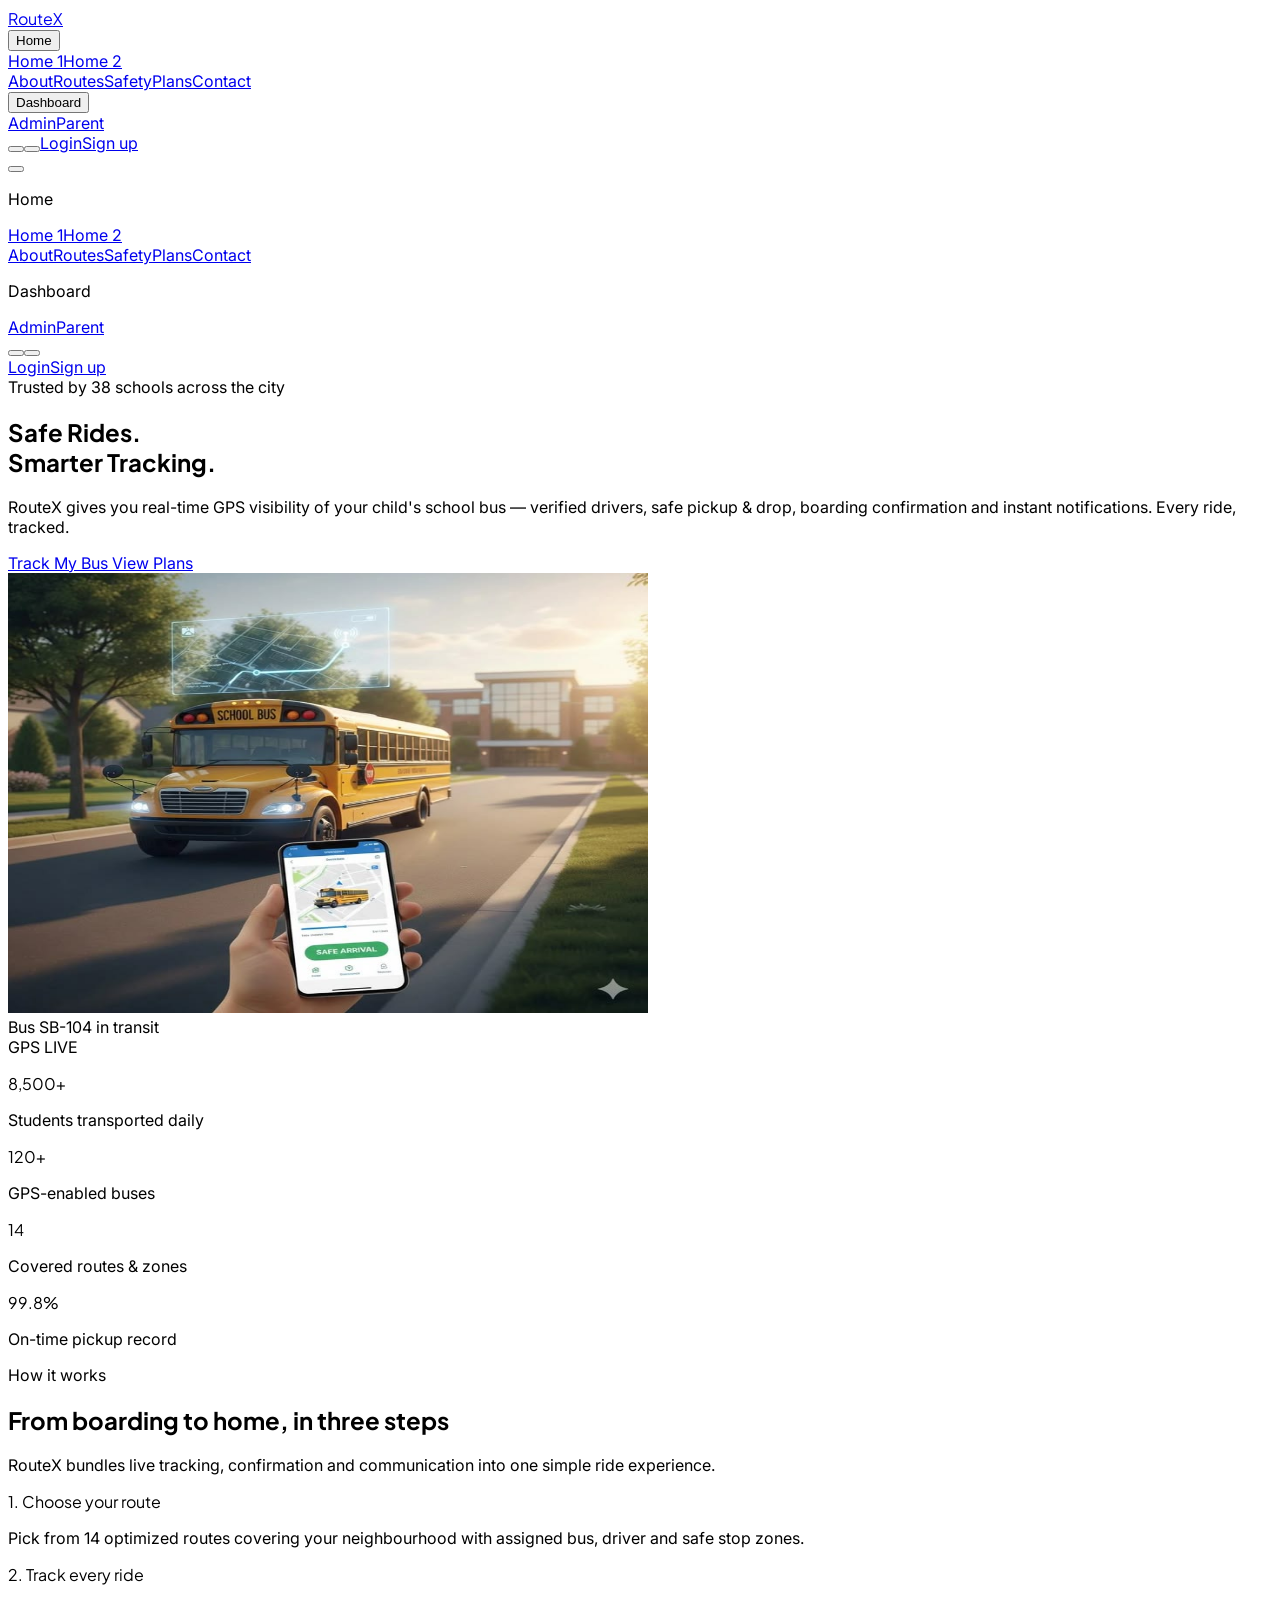
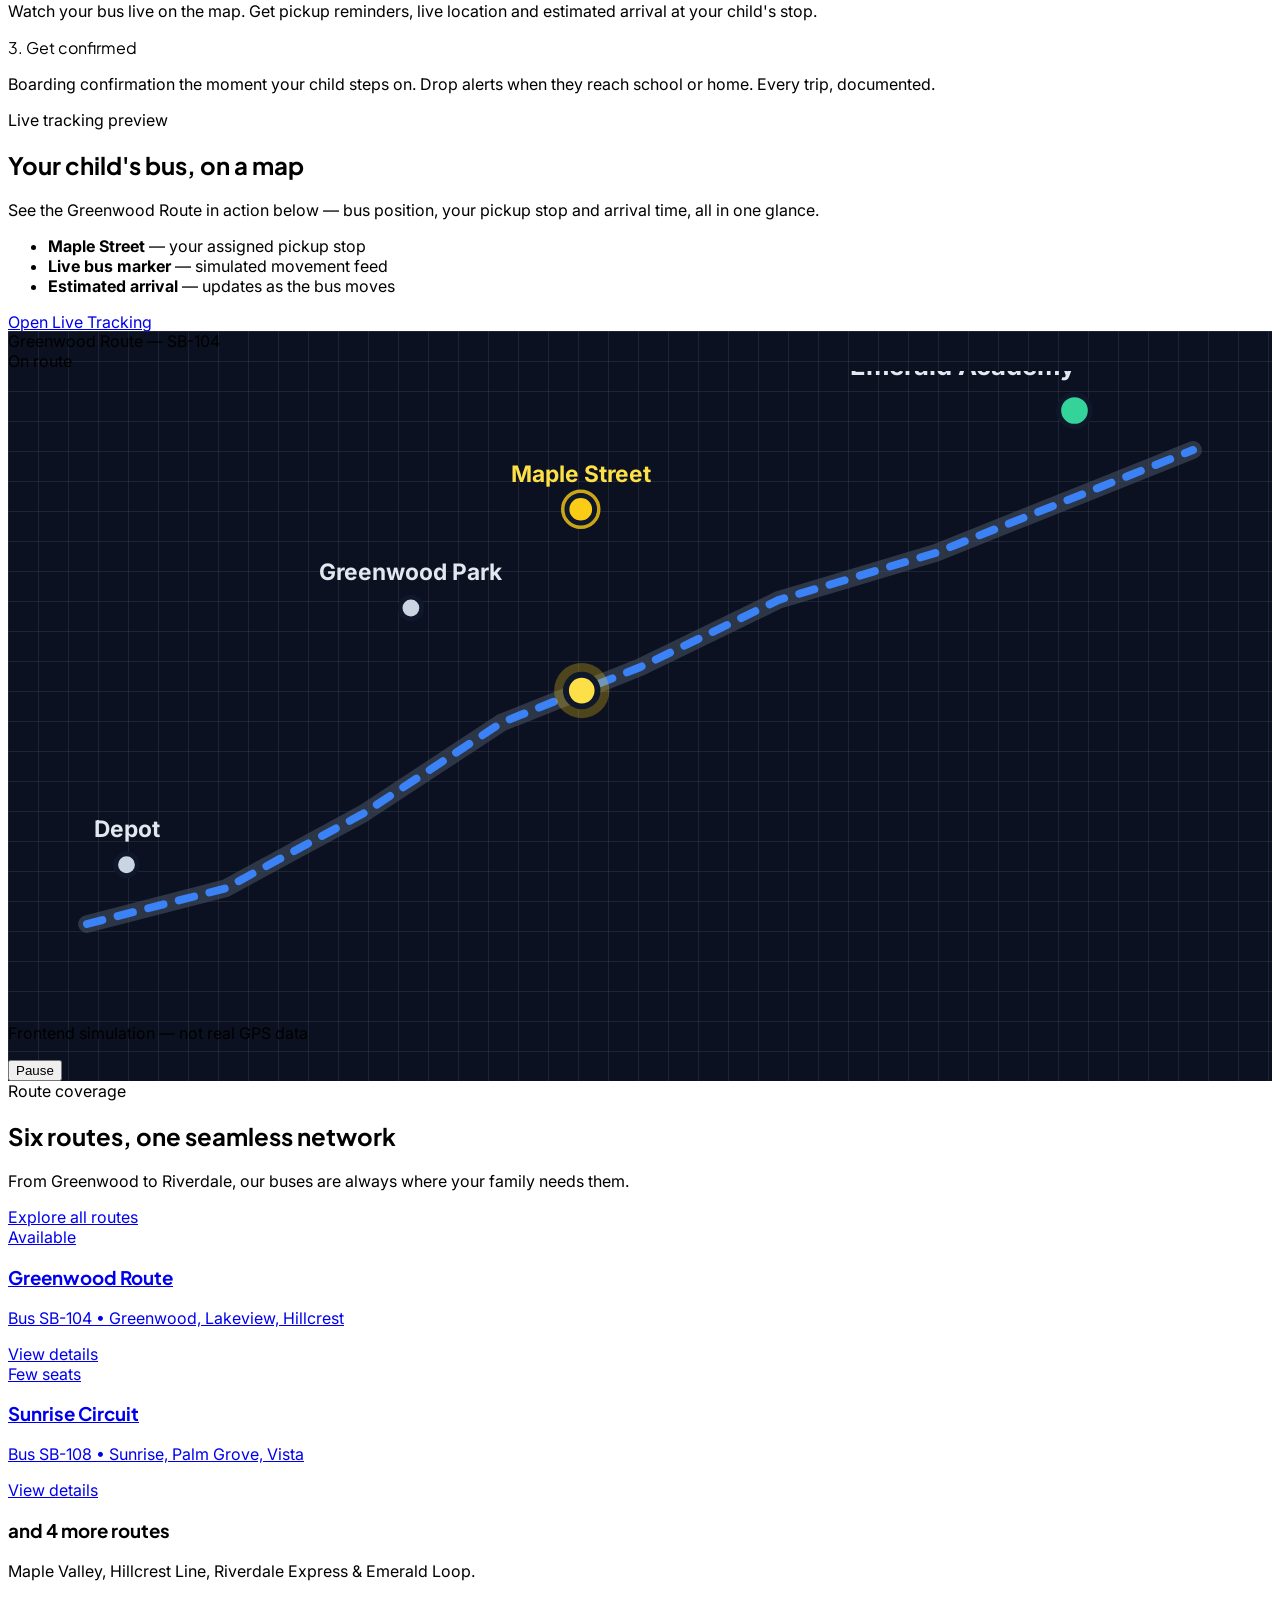
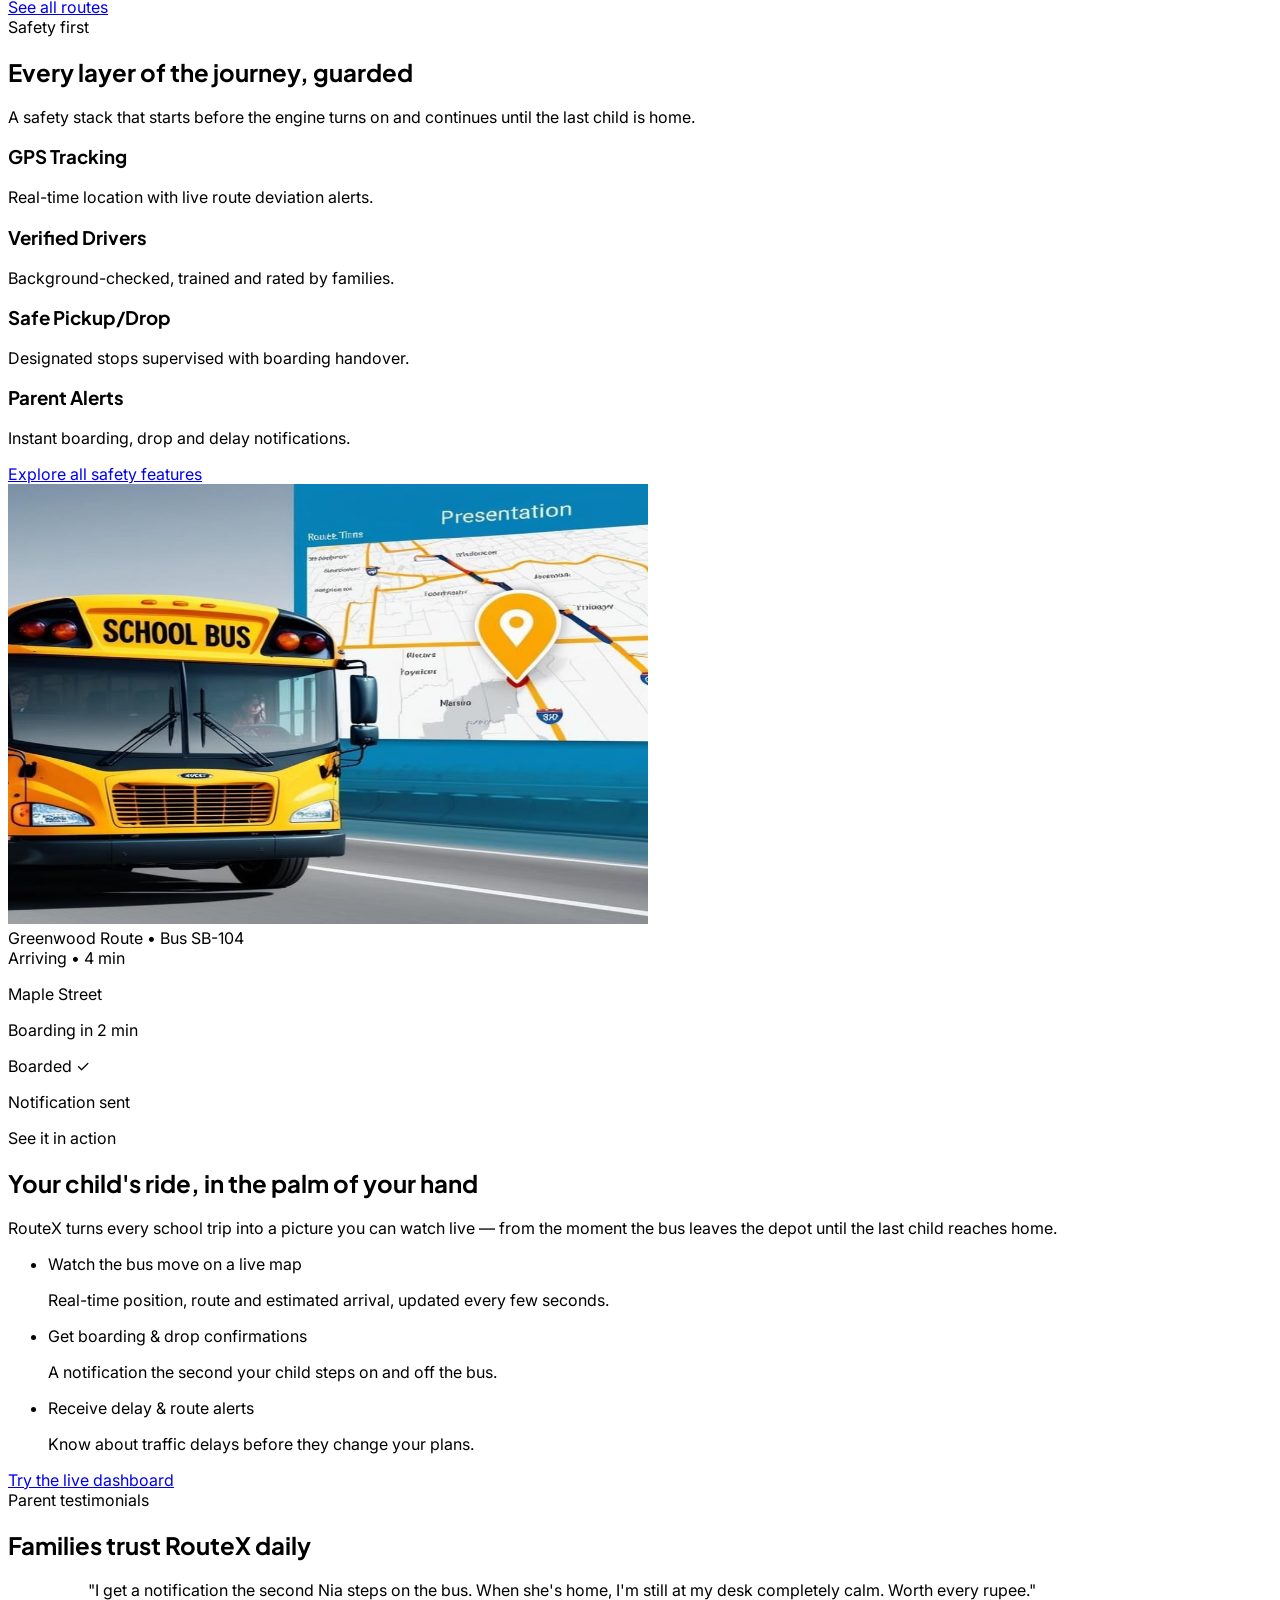
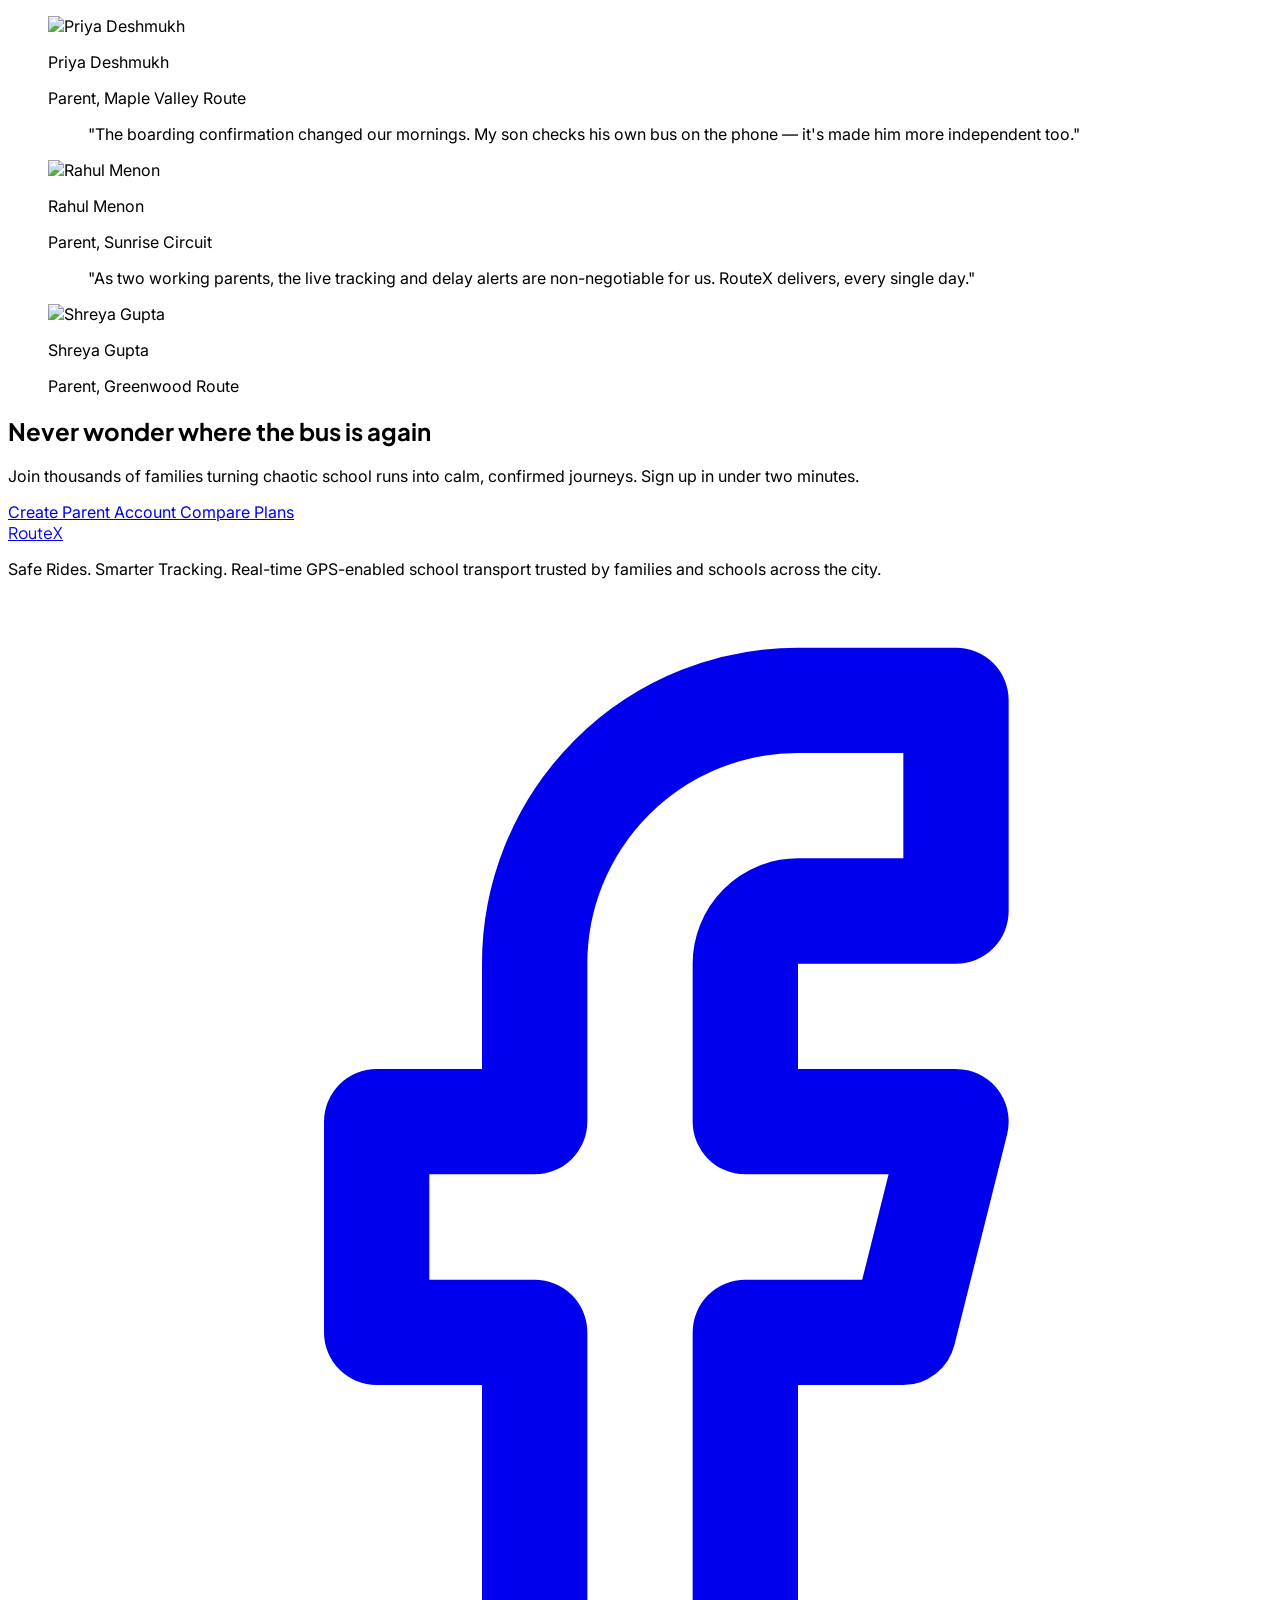
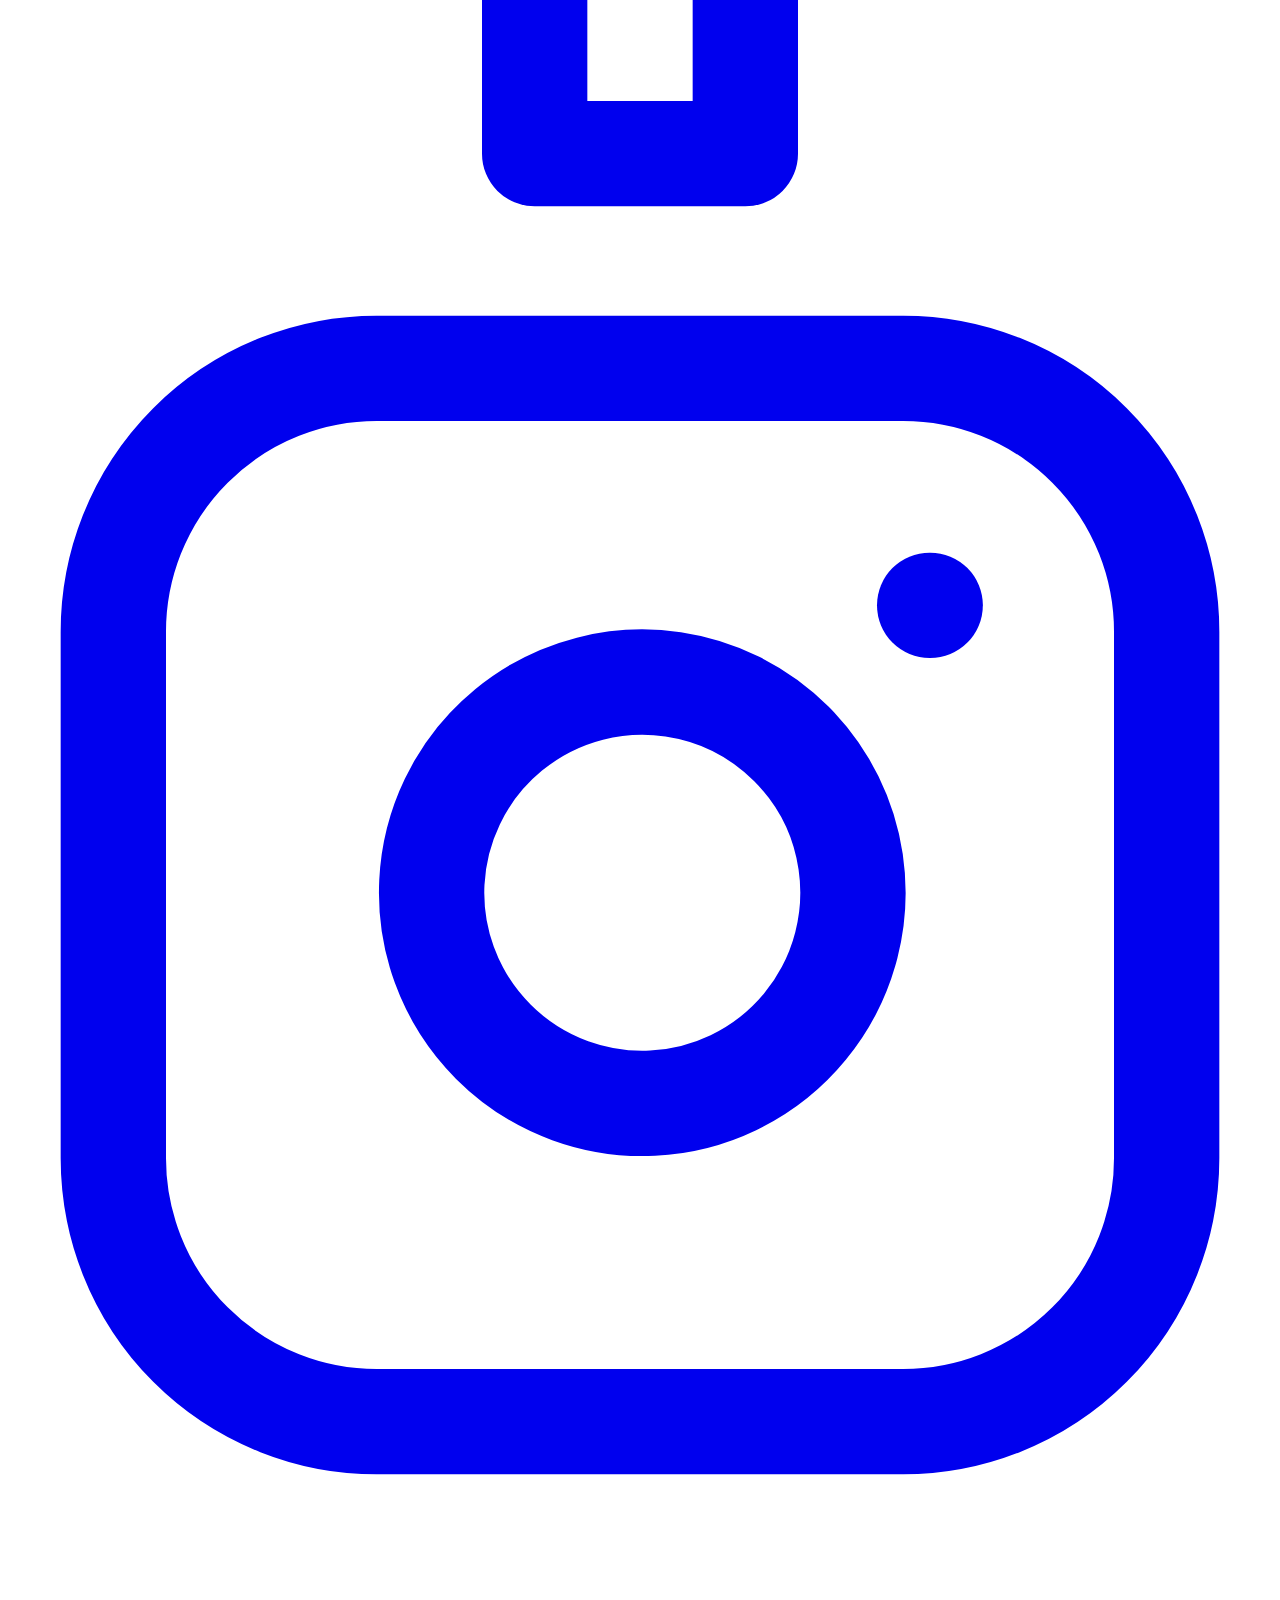
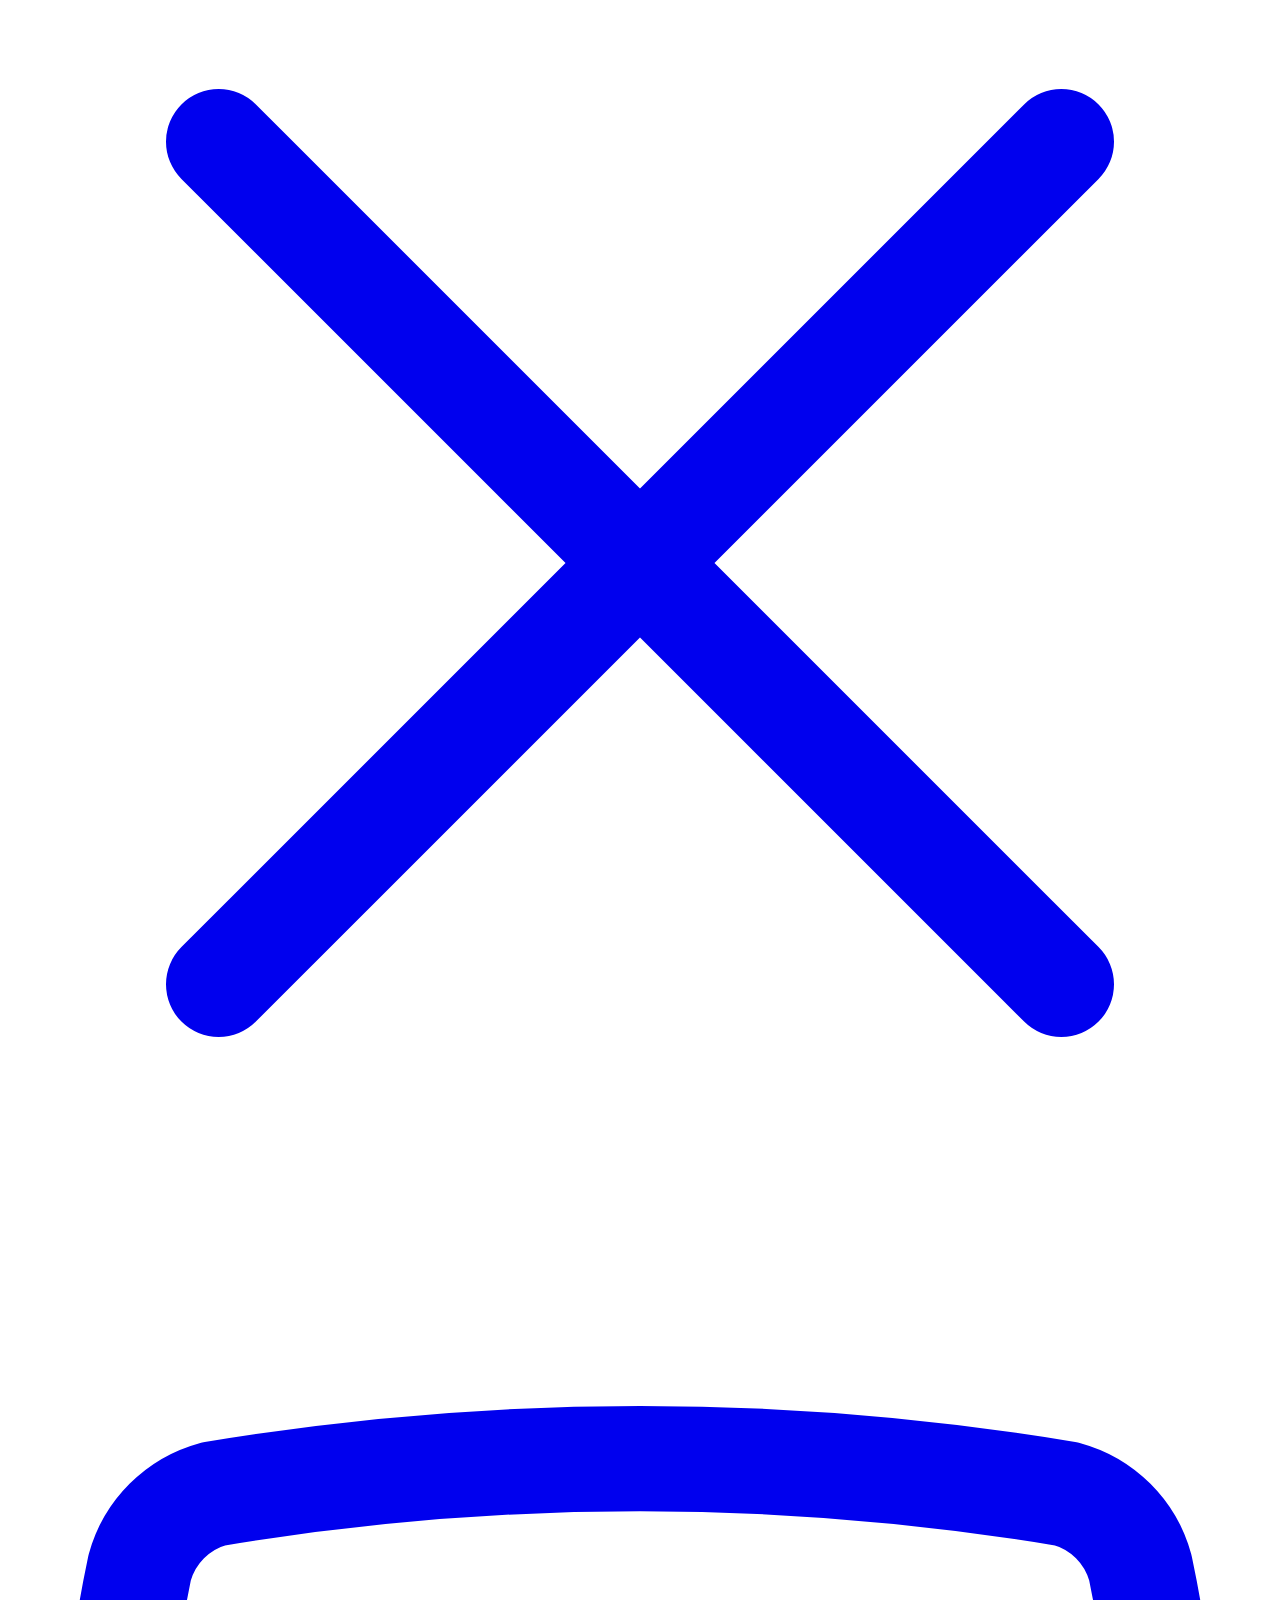
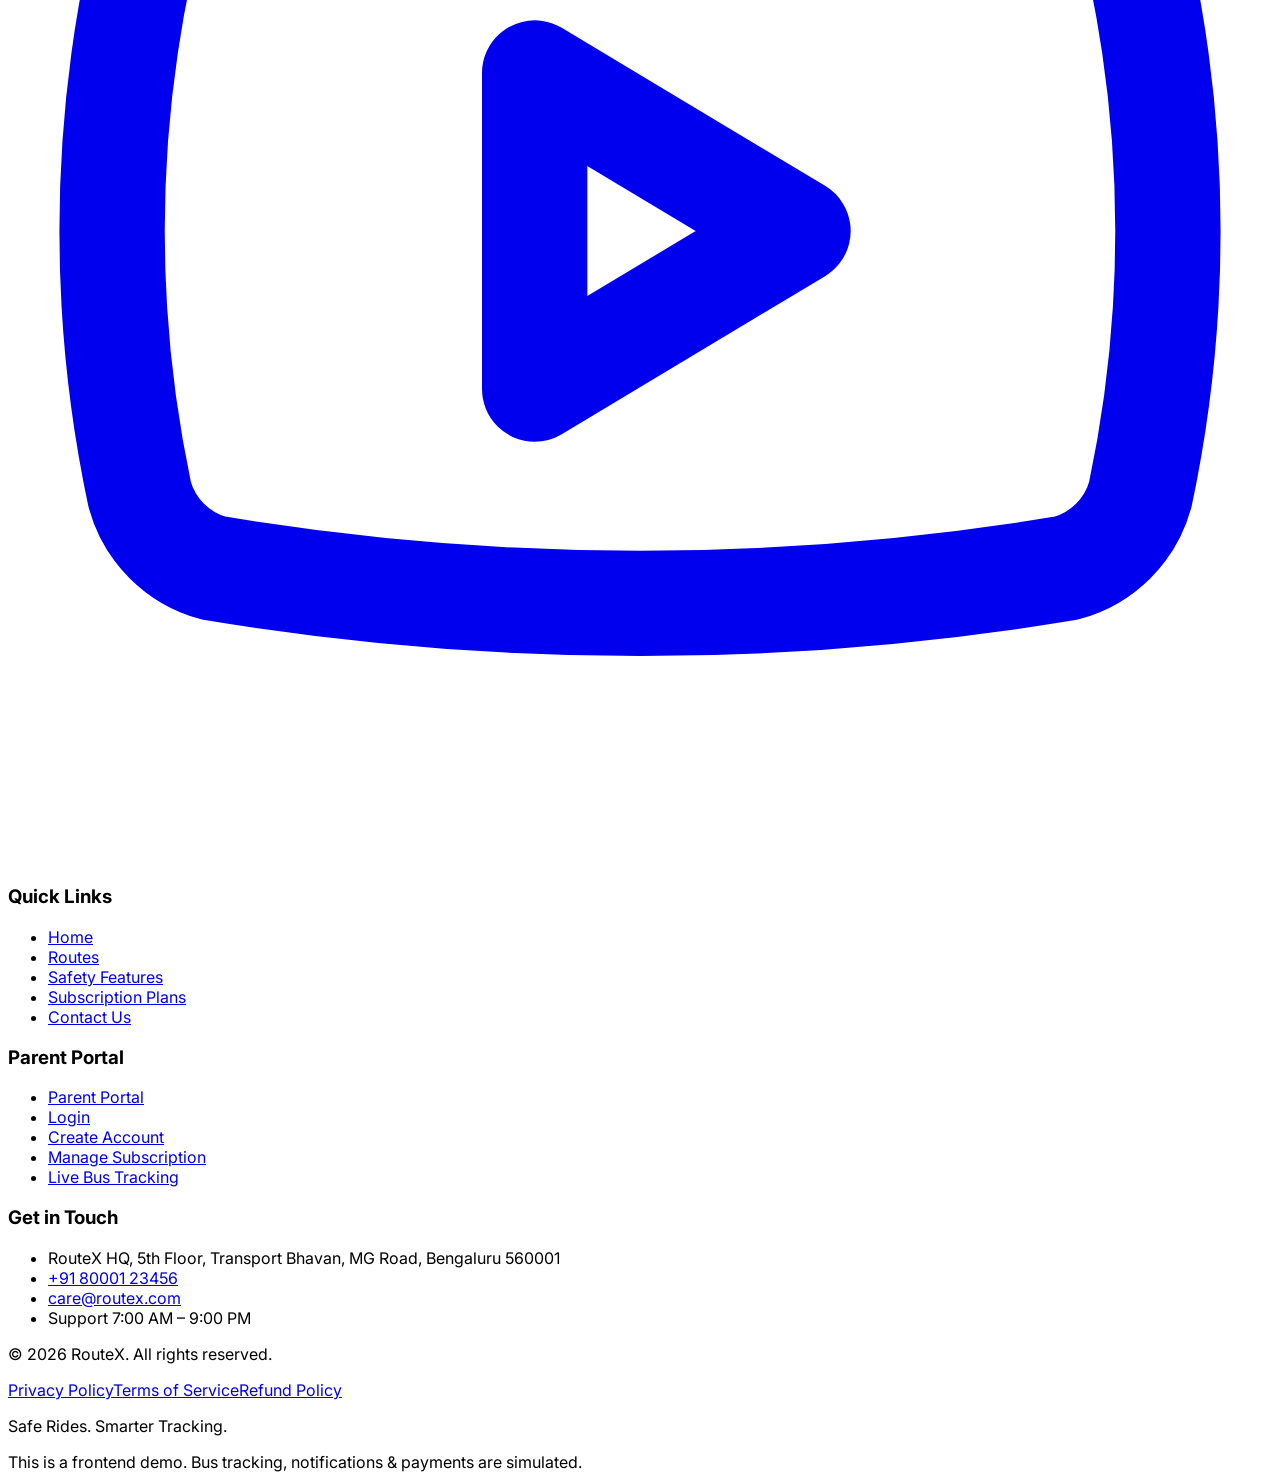
==== index.html @ dfa9d09f "first commit" ====
<!DOCTYPE html>
<html lang="en" class="scroll-smooth">
<head>
  <meta charset="UTF-8">
  <meta name="viewport" content="width=device-width, initial-scale=1.0">
  <title>RouteX — Safe Rides. Smarter Tracking. | School Bus Transport</title>
  <meta name="description" content="RouteX is smart, GPS-enabled school transport. Track your child's bus live, verified drivers, boarding confirmation and parent notifications.">
  <script>
    (function () {
      try {
        var t = localStorage.getItem('routex_theme');
        var dark = t === 'dark';
        if (dark) document.documentElement.classList.add('dark');
        var d = localStorage.getItem('routex_dir') || 'ltr';
        document.documentElement.setAttribute('dir', d);
      } catch (e) {}
    })();
  </script>
  <script src="https://cdn.tailwindcss.com"></script>
  <script>
    tailwind.config = {
      darkMode: 'class',
      theme: {
        extend: {
          colors: {
            brand: {
              50: '#eef4ff', 100: '#dce7fd', 200: '#c1d3fb', 300: '#97b5f8',
              400: '#6690f2', 500: '#436aeb', 600: '#334edf', 700: '#2540cc',
              800: '#2338a5', 900: '#1f2f7e', 950: '#15204f'
            }
          },
          fontFamily: {
            sans: ['Inter', 'ui-sans-serif', 'system-ui', 'sans-serif'],
            display: ['"Plus Jakarta Sans"', 'Inter', 'sans-serif']
          }
        }
      }
    };
  </script>
  <link rel="icon" type="image/svg+xml" href="assets/images/favicon.svg">
  <link rel="preconnect" href="https://fonts.googleapis.com">
  <link rel="preconnect" href="https://fonts.gstatic.com" crossorigin>
  <link href="https://fonts.googleapis.com/css2?family=Inter:wght@400;500;600;700;800&family=Plus+Jakarta+Sans:wght@600;700;800&display=swap" rel="stylesheet">
  <link rel="stylesheet" href="css/styles.css">
  <script src="https://unpkg.com/lucide@latest" defer></script>
  <script src="js/main.js" defer></script>
  <script src="js/nav.js" defer></script>
  <script src="js/footer.js" defer></script>
</head>
<body class="bg-white text-slate-900 antialiased dark:bg-slate-950 dark:text-slate-100">
  <div id="site-header"></div>

  <main>
    <!-- ============ HERO ============ -->
    <section class="relative overflow-hidden bg-gradient-to-b from-brand-50 via-white to-white dark:from-brand-950 dark:via-slate-950 dark:to-slate-950">
      <div class="pointer-events-none absolute inset-0 bg-grid opacity-40"></div>
      <div class="pointer-events-none absolute -top-32 -right-32 h-96 w-96 rounded-full bg-brand-400/20 blur-3xl"></div>
      <div class="pointer-events-none absolute -bottom-24 -left-24 h-80 w-80 rounded-full bg-amber-400/20 blur-3xl"></div>

      <div class="relative mx-auto max-w-7xl px-4 pb-16 pt-12 sm:px-6 lg:px-8 lg:pt-20 lg:pb-24">
        <div class="grid items-center gap-12 lg:grid-cols-2">
          <div data-reveal>
            <span class="inline-flex items-center gap-2 rounded-full border border-brand-200 bg-white/80 px-4 py-1.5 text-xs font-semibold text-brand-700 shadow-sm backdrop-blur dark:border-slate-700 dark:bg-slate-900/70 dark:text-amber-400">
              <span class="h-2 w-2 rounded-full bg-emerald-500"></span>
              Trusted by 38 schools across the city
            </span>
            <h1 class="mt-5 font-display text-4xl font-extrabold leading-[1.1] tracking-tight text-slate-900 dark:text-white sm:text-5xl lg:text-6xl">
              Safe Rides.<br>
              <span class="bg-gradient-to-r from-brand-600 via-brand-500 to-amber-500 bg-clip-text text-transparent dark:from-amber-400 dark:to-sky-400">Smarter Tracking.</span>
            </h1>
            <p class="mt-5 max-w-xl text-base leading-relaxed text-slate-600 dark:text-slate-300 sm:text-lg">
              RouteX gives you real-time GPS visibility of your child's school bus — verified drivers,
              safe pickup &amp; drop, boarding confirmation and instant notifications. Every ride, tracked.
            </p>

            <div class="mt-8 flex flex-col gap-3 sm:flex-row">
              <a href="dashboard.html" class="inline-flex items-center justify-center gap-2 rounded-xl bg-brand-600 px-7 py-3.5 text-sm font-bold text-white shadow-lg shadow-brand-600/30 transition hover:-translate-y-0.5 hover:bg-brand-700">
                <i data-lucide="navigation" class="h-5 w-5"></i>Track My Bus
              </a>
              <a href="plans.html" class="inline-flex items-center justify-center gap-2 rounded-xl border-2 border-slate-300 bg-white px-7 py-3.5 text-sm font-bold text-slate-800 transition hover:-translate-y-0.5 hover:border-brand-500 hover:text-brand-600 dark:border-slate-600 dark:bg-slate-900 dark:text-white dark:hover:border-amber-400 dark:hover:text-amber-300">
                <i data-lucide="gem" class="h-5 w-5"></i>View Plans
              </a>
            </div>
          </div>

          <div data-reveal class="relative mx-auto w-full max-w-xl">
            <div class="relative overflow-hidden rounded-3xl border border-slate-200/70 bg-white/60 shadow-2xl shadow-brand-900/10 backdrop-blur dark:border-slate-800 dark:bg-slate-900/40">
              <img src="assets/images/1.jpg" alt="RouteX school bus on route" class="h-64 w-full object-cover sm:h-72" width="640" height="440">
              <div class="flex items-center justify-between gap-3 border-t border-slate-200/70 px-5 py-3.5 dark:border-slate-800">
                <div class="flex items-center gap-2 text-xs font-semibold text-slate-600 dark:text-slate-300">
                  <span class="relative flex h-2.5 w-2.5"><span class="absolute inline-flex h-full w-full animate-ping rounded-full bg-emerald-400 opacity-75"></span><span class="relative inline-flex h-2.5 w-2.5 rounded-full bg-emerald-500"></span></span>
                  Bus SB-104 in transit
                </div>
                <span class="rounded-full bg-amber-100 px-3 py-1 text-[11px] font-bold uppercase tracking-wide text-amber-700 dark:bg-amber-400/15 dark:text-amber-300">GPS LIVE</span>
              </div>
            </div>
          </div>
        </div>
      </div>
    </section>

    <!-- ============ STATS ============ -->
    <section class="border-y border-slate-200 bg-white dark:border-slate-800 dark:bg-slate-900/40">
      <div class="mx-auto grid max-w-7xl grid-cols-2 gap-6 px-4 py-10 sm:px-6 lg:grid-cols-4 lg:px-8" data-reveal>
        <div class="text-center">
          <p class="font-display text-3xl font-extrabold text-brand-600 dark:text-amber-400">8,500+</p>
          <p class="mt-1 text-sm font-medium text-slate-500 dark:text-slate-400">Students transported daily</p>
        </div>
        <div class="text-center">
          <p class="font-display text-3xl font-extrabold text-brand-600 dark:text-amber-400">120+</p>
          <p class="mt-1 text-sm font-medium text-slate-500 dark:text-slate-400">GPS-enabled buses</p>
        </div>
        <div class="text-center">
          <p class="font-display text-3xl font-extrabold text-brand-600 dark:text-amber-400">14</p>
          <p class="mt-1 text-sm font-medium text-slate-500 dark:text-slate-400">Covered routes &amp; zones</p>
        </div>
        <div class="text-center">
          <p class="font-display text-3xl font-extrabold text-brand-600 dark:text-amber-400">99.8%</p>
          <p class="mt-1 text-sm font-medium text-slate-500 dark:text-slate-400">On-time pickup record</p>
        </div>
      </div>
    </section>

    <!-- ============ HOW IT WORKS ============ -->
    <section id="features" class="scroll-mt-20 bg-slate-50 py-20 dark:bg-slate-950">
      <div class="mx-auto max-w-7xl px-4 sm:px-6 lg:px-8">
        <div class="mx-auto max-w-2xl text-center" data-reveal>
          <span class="text-xs font-bold uppercase tracking-[0.2em] text-brand-600 dark:text-amber-400">How it works</span>
          <h2 class="mt-3 font-display text-3xl font-extrabold tracking-tight text-slate-900 dark:text-white sm:text-4xl">From boarding to home, in three steps</h2>
          <p class="mt-4 text-slate-600 dark:text-slate-300">RouteX bundles live tracking, confirmation and communication into one simple ride experience.</p>
        </div>

        <div class="mt-14 grid gap-6 md:grid-cols-3">
          <div class="card-lift rounded-2xl border border-slate-200 bg-white p-7 shadow-sm dark:border-slate-800 dark:bg-slate-900" data-reveal>
            <div class="flex h-12 w-12 items-center justify-center rounded-2xl bg-brand-600/10 text-brand-600 dark:text-amber-400"><i data-lucide="route" class="h-6 w-6"></i></div>
            <p class="mt-5 font-display text-lg font-bold text-slate-900 dark:text-white">1. Choose your route</p>
            <p class="mt-2 text-sm leading-relaxed text-slate-500 dark:text-slate-400">Pick from 14 optimized routes covering your neighbourhood with assigned bus, driver and safe stop zones.</p>
          </div>
          <div class="card-lift rounded-2xl border border-slate-200 bg-white p-7 shadow-sm dark:border-slate-800 dark:bg-slate-900" data-reveal>
            <div class="flex h-12 w-12 items-center justify-center rounded-2xl bg-brand-600/10 text-brand-600 dark:text-amber-400"><i data-lucide="map-pin" class="h-6 w-6"></i></div>
            <p class="mt-5 font-display text-lg font-bold text-slate-900 dark:text-white">2. Track every ride</p>
            <p class="mt-2 text-sm leading-relaxed text-slate-500 dark:text-slate-400">Watch your bus live on the map. Get pickup reminders, live location and estimated arrival at your child's stop.</p>
          </div>
          <div class="card-lift rounded-2xl border border-slate-200 bg-white p-7 shadow-sm dark:border-slate-800 dark:bg-slate-900" data-reveal>
            <div class="flex h-12 w-12 items-center justify-center rounded-2xl bg-brand-600/10 text-brand-600 dark:text-amber-400"><i data-lucide="bell-ring" class="h-6 w-6"></i></div>
            <p class="mt-5 font-display text-lg font-bold text-slate-900 dark:text-white">3. Get confirmed</p>
            <p class="mt-2 text-sm leading-relaxed text-slate-500 dark:text-slate-400">Boarding confirmation the moment your child steps on. Drop alerts when they reach school or home. Every trip, documented.</p>
          </div>
        </div>
      </div>
    </section>

    <!-- ============ LIVE TRACKING PREVIEW ============ -->
    <section class="py-20 dark:bg-slate-950">
      <div class="mx-auto max-w-7xl px-4 sm:px-6 lg:px-8">
        <div class="grid items-center gap-10 lg:grid-cols-2">
          <div data-reveal>
            <span class="text-xs font-bold uppercase tracking-[0.2em] text-brand-600 dark:text-amber-400">Live tracking preview</span>
            <h2 class="mt-3 font-display text-3xl font-extrabold tracking-tight text-slate-900 dark:text-white sm:text-4xl">Your child's bus, on a map</h2>
            <p class="mt-4 text-slate-600 dark:text-slate-300">See the Greenwood Route in action below — bus position, your pickup stop and arrival time, all in one glance.</p>
            <ul class="mt-7 space-y-3.5 text-sm">
              <li class="flex items-center gap-3 text-slate-700 dark:text-slate-200"><span class="flex h-8 w-8 shrink-0 items-center justify-center rounded-lg bg-amber-400/20 text-amber-600"><i data-lucide="map-pin" class="h-4 w-4"></i></span><span><b>Maple Street</b> — your assigned pickup stop</span></li>
              <li class="flex items-center gap-3 text-slate-700 dark:text-slate-200"><span class="flex h-8 w-8 shrink-0 items-center justify-center rounded-lg bg-brand-600/15 text-brand-600 dark:text-amber-400"><i data-lucide="gauge" class="h-4 w-4"></i></span><span><b>Live bus marker</b> — simulated movement feed</span></li>
              <li class="flex items-center gap-3 text-slate-700 dark:text-slate-200"><span class="flex h-8 w-8 shrink-0 items-center justify-center rounded-lg bg-emerald-500/15 text-emerald-600"><i data-lucide="timer" class="h-4 w-4"></i></span><span><b>Estimated arrival</b> — updates as the bus moves</span></li>
            </ul>
            <a href="dashboard.html" class="mt-8 inline-flex items-center gap-2 rounded-xl bg-brand-600 px-6 py-3 text-sm font-bold text-white shadow-lg shadow-brand-600/30 transition hover:bg-brand-700">
              <i data-lucide="play" class="h-4 w-4"></i>Open Live Tracking
            </a>
          </div>

          <div data-reveal class="map-panel relative overflow-hidden rounded-3xl border border-slate-800 p-4 shadow-2xl sm:p-6">
            <div class="mb-4 flex flex-wrap items-center justify-between gap-2">
              <div class="flex items-center gap-2 text-sm font-bold text-white"><span class="relative flex h-2.5 w-2.5"><span class="absolute inline-flex h-full w-full animate-ping rounded-full bg-amber-400 opacity-75"></span><span class="relative inline-flex h-2.5 w-2.5 rounded-full bg-amber-400"></span></span>Greenwood Route — SB-104</div>
              <span id="preview-status" class="rounded-full bg-emerald-500/15 px-3 py-1 text-[11px] font-bold uppercase tracking-wide text-emerald-300">On route</span>
            </div>
            <svg id="preview-map" viewBox="0 0 640 320" class="w-full rounded-2xl" role="img" aria-label="Simulated bus route map"></svg>
            <div class="mt-4 flex flex-wrap items-center justify-between gap-3 text-xs text-slate-400">
              <p class="flex items-center gap-2"><i data-lucide="info" class="h-4 w-4 text-sky-400"></i>Frontend simulation — not real GPS data</p>
              <button id="preview-toggle" class="inline-flex items-center gap-1.5 rounded-lg border border-slate-700 px-3 py-1.5 font-semibold text-slate-200 transition hover:border-amber-400 hover:text-amber-300">
                <i data-lucide="pause" class="h-3.5 w-3.5"></i><span class="preview-state-label">Pause</span>
              </button>
            </div>
          </div>
        </div>
      </div>
    </section>

    <!-- ============ ROUTE COVERAGE ============ -->
    <section class="bg-slate-50 py-20 dark:bg-slate-950">
      <div class="mx-auto max-w-7xl px-4 sm:px-6 lg:px-8">
        <div class="flex flex-col items-start justify-between gap-6 md:flex-row md:items-end" data-reveal>
          <div class="max-w-2xl">
            <span class="text-xs font-bold uppercase tracking-[0.2em] text-brand-600 dark:text-amber-400">Route coverage</span>
            <h2 class="mt-3 font-display text-3xl font-extrabold tracking-tight text-slate-900 dark:text-white sm:text-4xl">Six routes, one seamless network</h2>
            <p class="mt-4 text-slate-600 dark:text-slate-300">From Greenwood to Riverdale, our buses are always where your family needs them.</p>
          </div>
          <a href="routes.html" class="inline-flex items-center gap-2 rounded-xl border-2 border-slate-300 px-5 py-2.5 text-sm font-bold text-slate-700 transition hover:border-brand-500 hover:text-brand-600 dark:border-slate-600 dark:text-slate-200 dark:hover:border-amber-400 dark:hover:text-amber-300">
            Explore all routes <i data-lucide="arrow-right" class="h-4 w-4"></i>
          </a>
        </div>

        <div class="mt-12 grid gap-5 sm:grid-cols-2 lg:grid-cols-3">
          <a href="routes.html" class="card-lift group rounded-2xl border border-slate-200 bg-white p-6 shadow-sm dark:border-slate-800 dark:bg-slate-900" data-reveal>
            <div class="flex items-center justify-between">
              <span class="flex h-11 w-11 items-center justify-center rounded-xl bg-brand-600/10 text-brand-600 dark:text-amber-400"><i data-lucide="bus" class="h-5 w-5"></i></span>
              <span class="rounded-full bg-emerald-500/10 px-3 py-1 text-[11px] font-bold text-emerald-600 dark:text-emerald-400">Available</span>
            </div>
            <h3 class="mt-4 font-display text-lg font-bold text-slate-900 dark:text-white">Greenwood Route</h3>
            <p class="mt-1 text-sm text-slate-500 dark:text-slate-400">Bus SB-104 • Greenwood, Lakeview, Hillcrest</p>
            <span class="mt-4 inline-flex items-center gap-1 text-sm font-bold text-brand-600 transition group-hover:gap-2 dark:text-amber-400">View details <i data-lucide="arrow-right" class="h-4 w-4"></i></span>
          </a>
          <a href="routes.html" class="card-lift group rounded-2xl border border-slate-200 bg-white p-6 shadow-sm dark:border-slate-800 dark:bg-slate-900" data-reveal>
            <div class="flex items-center justify-between">
              <span class="flex h-11 w-11 items-center justify-center rounded-xl bg-amber-400/20 text-amber-600"><i data-lucide="bus" class="h-5 w-5"></i></span>
              <span class="rounded-full bg-amber-500/10 px-3 py-1 text-[11px] font-bold text-amber-600 dark:text-amber-400">Few seats</span>
            </div>
            <h3 class="mt-4 font-display text-lg font-bold text-slate-900 dark:text-white">Sunrise Circuit</h3>
            <p class="mt-1 text-sm text-slate-500 dark:text-slate-400">Bus SB-108 • Sunrise, Palm Grove, Vista</p>
            <span class="mt-4 inline-flex items-center gap-1 text-sm font-bold text-brand-600 transition group-hover:gap-2 dark:text-amber-400">View details <i data-lucide="arrow-right" class="h-4 w-4"></i></span>
          </a>
          <div class="card-lift flex flex-col items-start justify-center rounded-2xl border-2 border-dashed border-brand-300 bg-brand-50/50 p-6 dark:border-slate-700 dark:bg-slate-900" data-reveal>
            <h3 class="font-display text-lg font-bold text-slate-900 dark:text-white">and 4 more routes</h3>
            <p class="mt-1 text-sm text-slate-500 dark:text-slate-400">Maple Valley, Hillcrest Line, Riverdale Express &amp; Emerald Loop.</p>
            <a href="routes.html" class="mt-4 inline-flex items-center gap-2 rounded-xl bg-brand-600 px-4 py-2.5 text-sm font-bold text-white shadow shadow-brand-600/25 transition hover:bg-brand-700"><i data-lucide="map" class="h-4 w-4"></i>See all routes</a>
          </div>
        </div>
      </div>
    </section>

    <!-- ============ SAFETY HIGHLIGHTS ============ -->
    <section class="py-20 dark:bg-slate-950">
      <div class="mx-auto max-w-7xl px-4 sm:px-6 lg:px-8">
        <div class="mx-auto max-w-2xl text-center" data-reveal>
          <span class="text-xs font-bold uppercase tracking-[0.2em] text-brand-600 dark:text-amber-400">Safety first</span>
          <h2 class="mt-3 font-display text-3xl font-extrabold tracking-tight text-slate-900 dark:text-white sm:text-4xl">Every layer of the journey, guarded</h2>
          <p class="mt-4 text-slate-600 dark:text-slate-300">A safety stack that starts before the engine turns on and continues until the last child is home.</p>
        </div>

        <div class="mt-14 grid gap-5 sm:grid-cols-2 lg:grid-cols-4">
          <div class="card-lift rounded-2xl border border-slate-200 bg-white p-6 text-center shadow-sm dark:border-slate-800 dark:bg-slate-900" data-reveal>
            <span class="mx-auto flex h-12 w-12 items-center justify-center rounded-2xl bg-brand-600/10 text-brand-600 dark:text-amber-400"><i data-lucide="satellite" class="h-6 w-6"></i></span>
            <h3 class="mt-4 font-display font-bold text-slate-900 dark:text-white">GPS Tracking</h3>
            <p class="mt-2 text-sm text-slate-500 dark:text-slate-400">Real-time location with live route deviation alerts.</p>
          </div>
          <div class="card-lift rounded-2xl border border-slate-200 bg-white p-6 text-center shadow-sm dark:border-slate-800 dark:bg-slate-900" data-reveal>
            <span class="mx-auto flex h-12 w-12 items-center justify-center rounded-2xl bg-emerald-500/10 text-emerald-600"><i data-lucide="shield-check" class="h-6 w-6"></i></span>
            <h3 class="mt-4 font-display font-bold text-slate-900 dark:text-white">Verified Drivers</h3>
            <p class="mt-2 text-sm text-slate-500 dark:text-slate-400">Background-checked, trained and rated by families.</p>
          </div>
          <div class="card-lift rounded-2xl border border-slate-200 bg-white p-6 text-center shadow-sm dark:border-slate-800 dark:bg-slate-900" data-reveal>
            <span class="mx-auto flex h-12 w-12 items-center justify-center rounded-2xl bg-amber-400/20 text-amber-600"><i data-lucide="shield" class="h-6 w-6"></i></span>
            <h3 class="mt-4 font-display font-bold text-slate-900 dark:text-white">Safe Pickup/Drop</h3>
            <p class="mt-2 text-sm text-slate-500 dark:text-slate-400">Designated stops supervised with boarding handover.</p>
          </div>
          <div class="card-lift rounded-2xl border border-slate-200 bg-white p-6 text-center shadow-sm dark:border-slate-800 dark:bg-slate-900" data-reveal>
            <span class="mx-auto flex h-12 w-12 items-center justify-center rounded-2xl bg-sky-500/10 text-sky-600"><i data-lucide="bell-ring" class="h-6 w-6"></i></span>
            <h3 class="mt-4 font-display font-bold text-slate-900 dark:text-white">Parent Alerts</h3>
            <p class="mt-2 text-sm text-slate-500 dark:text-slate-400">Instant boarding, drop and delay notifications.</p>
          </div>
        </div>

        <div class="mt-10 text-center" data-reveal>
          <a href="safety.html" class="inline-flex items-center gap-2 rounded-xl border-2 border-slate-300 px-6 py-3 text-sm font-bold text-slate-700 transition hover:border-brand-500 hover:text-brand-600 dark:border-slate-600 dark:text-slate-200 dark:hover:border-amber-400 dark:hover:text-amber-300">
            Explore all safety features <i data-lucide="arrow-right" class="h-4 w-4"></i>
          </a>
        </div>
      </div>
    </section>

    <!-- ============ IMAGE SHOWCASE: TRACKING IN ACTION ============ -->
    <section class="relative overflow-hidden py-20 dark:bg-slate-950">
      <div class="pointer-events-none absolute -left-32 top-1/3 h-80 w-80 rounded-full bg-brand-500/10 blur-3xl"></div>
      <div class="pointer-events-none absolute -right-32 bottom-0 h-80 w-80 rounded-full bg-amber-400/10 blur-3xl"></div>
      <div class="relative mx-auto max-w-7xl px-4 sm:px-6 lg:px-8">
        <div class="grid items-center gap-12 lg:grid-cols-2">
          <div class="relative order-2 mx-auto w-full max-w-xl lg:order-1" data-reveal>
            <div class="relative overflow-hidden rounded-3xl border border-slate-200/70 bg-white/60 shadow-2xl shadow-brand-900/10 backdrop-blur dark:border-slate-800 dark:bg-slate-900/40">
              <img src="assets/images/2.jpg" alt="RouteX bus shown on the live map during pickup" class="h-64 w-full object-cover sm:h-72" width="640" height="440">
              <div class="flex items-center justify-between gap-3 border-t border-slate-200/70 px-5 py-3.5 dark:border-slate-800">
                <div class="flex items-center gap-2 text-xs font-semibold text-slate-600 dark:text-slate-300">
                  <span class="relative flex h-2.5 w-2.5"><span class="absolute inline-flex h-full w-full animate-ping rounded-full bg-emerald-400 opacity-75"></span><span class="relative inline-flex h-2.5 w-2.5 rounded-full bg-emerald-500"></span></span>
                  Greenwood Route • Bus SB-104
                </div>
                <span class="rounded-full bg-emerald-500/10 px-3 py-1 text-[11px] font-bold uppercase tracking-wide text-emerald-600 dark:text-emerald-400">Arriving • 4 min</span>
              </div>
            </div>
            <div class="animate-float absolute -right-2 -top-6 rounded-2xl border border-slate-200 bg-white/95 p-3.5 shadow-xl backdrop-blur dark:border-slate-700 dark:bg-slate-800/95 sm:-right-6">
              <div class="flex items-center gap-3">
                <span class="flex h-10 w-10 items-center justify-center rounded-xl bg-emerald-500/15 text-emerald-600"><i data-lucide="map-pin" class="h-5 w-5"></i></span>
                <div><p class="text-xs font-bold text-slate-900 dark:text-white">Maple Street</p><p class="text-[11px] text-slate-500 dark:text-slate-400">Boarding in 2 min</p></div>
              </div>
            </div>
            <div class="animate-float absolute -left-2 bottom-6 rounded-2xl border border-slate-200 bg-white/95 p-3.5 shadow-xl backdrop-blur [animation-delay:1.1s] dark:border-slate-700 dark:bg-slate-800/95 sm:-left-6">
              <div class="flex items-center gap-3">
                <span class="flex h-10 w-10 items-center justify-center rounded-xl bg-brand-600/15 text-brand-600 dark:text-amber-400"><i data-lucide="bell-ring" class="h-5 w-5"></i></span>
                <div><p class="text-xs font-bold text-slate-900 dark:text-white">Boarded ✓</p><p class="text-[11px] text-slate-500 dark:text-slate-400">Notification sent</p></div>
              </div>
            </div>
          </div>

          <div class="order-1 lg:order-2" data-reveal>
            <span class="text-xs font-bold uppercase tracking-[0.2em] text-brand-600 dark:text-amber-400">See it in action</span>
            <h2 class="mt-3 font-display text-3xl font-extrabold tracking-tight text-slate-900 dark:text-white sm:text-4xl">Your child's ride, in the palm of your hand</h2>
            <p class="mt-4 text-slate-600 dark:text-slate-300">RouteX turns every school trip into a picture you can watch live — from the moment the bus leaves the depot until the last child reaches home.</p>
            <ul class="mt-7 space-y-4">
              <li class="flex items-start gap-3">
                <span class="mt-0.5 flex h-8 w-8 shrink-0 items-center justify-center rounded-xl bg-brand-600/10 text-brand-600 dark:text-amber-400"><i data-lucide="navigation" class="h-4 w-4"></i></span>
                <div><p class="text-sm font-bold text-slate-900 dark:text-white">Watch the bus move on a live map</p><p class="mt-0.5 text-sm text-slate-500 dark:text-slate-400">Real-time position, route and estimated arrival, updated every few seconds.</p></div>
              </li>
              <li class="flex items-start gap-3">
                <span class="mt-0.5 flex h-8 w-8 shrink-0 items-center justify-center rounded-xl bg-emerald-500/10 text-emerald-600"><i data-lucide="badge-check" class="h-4 w-4"></i></span>
                <div><p class="text-sm font-bold text-slate-900 dark:text-white">Get boarding &amp; drop confirmations</p><p class="mt-0.5 text-sm text-slate-500 dark:text-slate-400">A notification the second your child steps on and off the bus.</p></div>
              </li>
              <li class="flex items-start gap-3">
                <span class="mt-0.5 flex h-8 w-8 shrink-0 items-center justify-center rounded-xl bg-amber-400/20 text-amber-600"><i data-lucide="bell-ring" class="h-4 w-4"></i></span>
                <div><p class="text-sm font-bold text-slate-900 dark:text-white">Receive delay &amp; route alerts</p><p class="mt-0.5 text-sm text-slate-500 dark:text-slate-400">Know about traffic delays before they change your plans.</p></div>
              </li>
            </ul>
            <a href="dashboard.html" class="mt-8 inline-flex items-center gap-2 rounded-xl bg-brand-600 px-6 py-3.5 text-sm font-extrabold text-white shadow-lg shadow-brand-600/25 transition hover:-translate-y-0.5 hover:bg-brand-700"><i data-lucide="play-circle" class="h-5 w-5"></i>Try the live dashboard</a>
          </div>
        </div>
      </div>
    </section>

    <!-- ============ TESTIMONIALS ============ -->
    <section class="bg-slate-50 py-20 dark:bg-slate-950">
      <div class="mx-auto max-w-7xl px-4 sm:px-6 lg:px-8">
        <div class="mx-auto max-w-2xl text-center" data-reveal>
          <span class="text-xs font-bold uppercase tracking-[0.2em] text-brand-600 dark:text-amber-400">Parent testimonials</span>
          <h2 class="mt-3 font-display text-3xl font-extrabold tracking-tight text-slate-900 dark:text-white sm:text-4xl">Families trust RouteX daily</h2>
        </div>

        <div class="mt-14 grid gap-6 md:grid-cols-3">
          <figure class="card-lift flex flex-col rounded-2xl border border-slate-200 bg-white p-7 shadow-sm dark:border-slate-800 dark:bg-slate-900" data-reveal>
            <div class="flex gap-1 text-amber-400">
              <i data-lucide="star" class="h-4 w-4 fill-current"></i><i data-lucide="star" class="h-4 w-4 fill-current"></i><i data-lucide="star" class="h-4 w-4 fill-current"></i><i data-lucide="star" class="h-4 w-4 fill-current"></i><i data-lucide="star" class="h-4 w-4 fill-current"></i>
            </div>
            <blockquote class="mt-4 flex-1 text-sm leading-relaxed text-slate-600 dark:text-slate-300">"I get a notification the second Nia steps on the bus. When she's home, I'm still at my desk completely calm. Worth every rupee."</blockquote>
            <figcaption class="mt-6 flex items-center gap-3">
              <img src="https://randomuser.me/api/portraits/women/44.jpg" alt="Priya Deshmukh" class="h-11 w-11 rounded-full object-cover">
              <div><p class="text-sm font-bold text-slate-900 dark:text-white">Priya Deshmukh</p><p class="text-xs text-slate-500 dark:text-slate-400">Parent, Maple Valley Route</p></div>
            </figcaption>
          </figure>
          <figure class="card-lift flex flex-col rounded-2xl border border-slate-200 bg-white p-7 shadow-sm dark:border-slate-800 dark:bg-slate-900" data-reveal>
            <div class="flex gap-1 text-amber-400">
              <i data-lucide="star" class="h-4 w-4 fill-current"></i><i data-lucide="star" class="h-4 w-4 fill-current"></i><i data-lucide="star" class="h-4 w-4 fill-current"></i><i data-lucide="star" class="h-4 w-4 fill-current"></i><i data-lucide="star" class="h-4 w-4 fill-current"></i>
            </div>
            <blockquote class="mt-4 flex-1 text-sm leading-relaxed text-slate-600 dark:text-slate-300">"The boarding confirmation changed our mornings. My son checks his own bus on the phone — it's made him more independent too."</blockquote>
            <figcaption class="mt-6 flex items-center gap-3">
              <img src="https://randomuser.me/api/portraits/men/32.jpg" alt="Rahul Menon" class="h-11 w-11 rounded-full object-cover">
              <div><p class="text-sm font-bold text-slate-900 dark:text-white">Rahul Menon</p><p class="text-xs text-slate-500 dark:text-slate-400">Parent, Sunrise Circuit</p></div>
            </figcaption>
          </figure>
          <figure class="card-lift flex flex-col rounded-2xl border border-slate-200 bg-white p-7 shadow-sm dark:border-slate-800 dark:bg-slate-900" data-reveal>
            <div class="flex gap-1 text-amber-400">
              <i data-lucide="star" class="h-4 w-4 fill-current"></i><i data-lucide="star" class="h-4 w-4 fill-current"></i><i data-lucide="star" class="h-4 w-4 fill-current"></i><i data-lucide="star" class="h-4 w-4 fill-current"></i><i data-lucide="star" class="h-4 w-4 fill-current"></i>
            </div>
            <blockquote class="mt-4 flex-1 text-sm leading-relaxed text-slate-600 dark:text-slate-300">"As two working parents, the live tracking and delay alerts are non-negotiable for us. RouteX delivers, every single day."</blockquote>
            <figcaption class="mt-6 flex items-center gap-3">
              <img src="https://randomuser.me/api/portraits/women/68.jpg" alt="Shreya Gupta" class="h-11 w-11 rounded-full object-cover">
              <div><p class="text-sm font-bold text-slate-900 dark:text-white">Shreya Gupta</p><p class="text-xs text-slate-500 dark:text-slate-400">Parent, Greenwood Route</p></div>
            </figcaption>
          </figure>
        </div>
      </div>
    </section>

    <!-- ============ FINAL CTA ============ -->
    <section class="py-20 dark:bg-slate-950">
      <div class="mx-auto max-w-7xl px-4 sm:px-6 lg:px-8">
        <div class="relative overflow-hidden rounded-3xl bg-gradient-to-br from-brand-700 to-brand-950 px-6 py-14 text-center shadow-2xl shadow-brand-900/30 sm:px-12 lg:py-20" data-reveal>
          <div class="pointer-events-none absolute inset-0 bg-grid opacity-30"></div>
          <div class="pointer-events-none absolute -right-24 -top-24 h-72 w-72 rounded-full bg-amber-400/20 blur-3xl"></div>
          <div class="relative mx-auto max-w-2xl">
            <span class="mx-auto flex h-14 w-14 items-center justify-center rounded-2xl bg-amber-400/20 text-amber-300"><i data-lucide="bus-front" class="h-7 w-7"></i></span>
            <h2 class="mt-6 font-display text-3xl font-extrabold tracking-tight text-white sm:text-4xl">Never wonder where the bus is again</h2>
            <p class="mt-4 text-slate-200">Join thousands of families turning chaotic school runs into calm, confirmed journeys. Sign up in under two minutes.</p>
            <div class="mt-8 flex flex-col justify-center gap-3 sm:flex-row">
              <a href="signup.html" class="inline-flex items-center justify-center gap-2 rounded-xl bg-amber-400 px-7 py-3.5 text-sm font-extrabold text-slate-900 shadow-lg shadow-amber-500/25 transition hover:-translate-y-0.5 hover:bg-amber-300">
                <i data-lucide="user-plus" class="h-5 w-5"></i>Create Parent Account
              </a>
              <a href="plans.html" class="inline-flex items-center justify-center gap-2 rounded-xl border-2 border-white/40 px-7 py-3.5 text-sm font-bold text-white transition hover:-translate-y-0.5 hover:border-white hover:bg-white/10">
                <i data-lucide="gem" class="h-5 w-5"></i>Compare Plans
              </a>
            </div>
          </div>
        </div>
      </div>
    </section>
  </main>

  <div id="site-footer"></div>

  <script>
    (function () {
      document.addEventListener('DOMContentLoaded', function () {
        var svg = document.getElementById('preview-map');
        var statusEl = document.getElementById('preview-status');
        var toggleBtn = document.getElementById('preview-toggle');
        if (!svg || !RouteX) return;

        var route = RouteX.ROUTES[0];
        var stops = [
          { x: 60, y: 250, label: 'Depot', type: 'depot' },
          { x: 204, y: 120, label: 'Greenwood Park', type: 'drop' },
          { x: 290, y: 70, label: 'Maple Street', type: 'pickup' },
          { x: 540, y: 20, label: 'Emerald Academy', type: 'school' }
        ];
        var map = RouteX.drawRouteMap(svg, route.coords, stops, route.color);

        var p = 0.12;
        var dir = 1;
        var speed = 0.008;
        var running = true;

        function tick() {
          if (!running) return;
          if (p >= 0.72) dir = -1;
          if (p <= 0.08) dir = 1;
          p += speed * dir;
          map.setBus(p);
          statusEl.textContent = p > 0.6 ? 'Approaching stop' : 'On route';
        }
        map.setBus(p);
        setInterval(tick, 80);

        toggleBtn.addEventListener('click', function () {
          running = !running;
          toggleBtn.innerHTML =
            (running ? '<i data-lucide="pause" class="h-3.5 w-3.5"></i><span>Pause</span>'
                    : '<i data-lucide="play" class="h-3.5 w-3.5"></i><span>Play</span>');
          RouteX.refreshIcons(svg.parentNode);
        });
      });
    })();
  </script>
</body>
</html>
---- css/styles.css ----
/* ============================================================
   RouteX — Global Styles
   Tailwind CSS CDN handles the heavy lifting; this file adds
   custom styles, animations, print rules and small utilities.
   ============================================================ */

:root {
  --brand: #334edf;
}

html {
  scroll-behavior: smooth;
}

body {
  font-family: 'Inter', ui-sans-serif, system-ui, -apple-system, 'Segoe UI', sans-serif;
  overflow-x: hidden;
}

body.lock-scroll {
  overflow: hidden;
}

/* ---------- Sticky global header ----------
   The nav is injected into #site-header; the wrapper must
   carry the sticky positioning so the bar stays pinned while
   the page scrolls beneath it. */
#site-header {
  position: sticky;
  top: 0;
  z-index: 50;
}

.font-display {
  font-family: 'Plus Jakarta Sans', 'Inter', ui-sans-serif, system-ui, sans-serif;
}

::selection {
  background: #334edf;
  color: #fff;
}

/* ---------- Custom scrollbar ---------- */
::-webkit-scrollbar {
  width: 10px;
  height: 10px;
}
::-webkit-scrollbar-track {
  background: transparent;
}
::-webkit-scrollbar-thumb {
  background: #cbd5e1;
  border-radius: 999px;
  border: 2px solid transparent;
  background-clip: content-box;
}
.dark ::-webkit-scrollbar-thumb {
  background: #334155;
  border: 2px solid transparent;
  background-clip: content-box;
}

/* ---------- Utility helpers ---------- */
.no-scrollbar::-webkit-scrollbar {
  display: none;
}
.no-scrollbar {
  -ms-overflow-style: none;
  scrollbar-width: none;
}

.text-balance {
  text-wrap: balance;
}

/* ---------- Subtle grid background (map-like) ---------- */
.bg-grid {
  background-image:
    linear-gradient(to right, rgba(100, 116, 139, 0.14) 1px, transparent 1px),
    linear-gradient(to bottom, rgba(100, 116, 139, 0.14) 1px, transparent 1px);
  background-size: 28px 28px;
}
.dark .bg-grid {
  background-image:
    linear-gradient(to right, rgba(148, 163, 184, 0.12) 1px, transparent 1px),
    linear-gradient(to bottom, rgba(148, 163, 184, 0.12) 1px, transparent 1px);
}

/* ---------- Scroll reveal ---------- */
[data-reveal] {
  opacity: 0;
  transform: translateY(26px);
  transition: opacity 0.7s ease, transform 0.7s cubic-bezier(0.16, 1, 0.3, 1);
  will-change: opacity, transform;
}
[data-reveal].in-view {
  opacity: 1;
  transform: none;
}
@media (prefers-reduced-motion: reduce) {
  [data-reveal] {
    opacity: 1;
    transform: none;
    transition: none;
  }
  html {
    scroll-behavior: auto;
  }
}

/* ---------- Keyframe animations ---------- */
@keyframes floatY {
  0%, 100% { transform: translateY(0); }
  50% { transform: translateY(-12px); }
}
.animate-float {
  animation: floatY 5s ease-in-out infinite;
}

@keyframes pulseRing {
  0% { transform: scale(0.7); opacity: 0.9; }
  70% { transform: scale(2.1); opacity: 0; }
  100% { transform: scale(2.1); opacity: 0; }
}
.pulse-ring::after {
  content: '';
  position: absolute;
  inset: 0;
  border-radius: 9999px;
  background: currentColor;
  animation: pulseRing 1.8s ease-out infinite;
}

@keyframes dashMove {
  to { stroke-dashoffset: -24; }
}
.route-dash {
  stroke-dasharray: 8 8;
  animation: dashMove 1.2s linear infinite;
}

@keyframes modalPop {
  from { opacity: 0; transform: translateY(14px) scale(0.97); }
  to { opacity: 1; transform: translateY(0) scale(1); }
}

@keyframes toastIn {
  from { opacity: 0; transform: translateY(14px) scale(0.96); }
  to { opacity: 1; transform: translateY(0) scale(1); }
}

@keyframes shimmer {
  0% { background-position: -400px 0; }
  100% { background-position: 400px 0; }
}

/* ---------- Modal ---------- */
.modal-overlay {
  position: fixed;
  inset: 0;
  z-index: 90;
  display: flex;
  align-items: center;
  justify-content: center;
  padding: 1rem;
  background: rgba(15, 23, 42, 0.66);
  -webkit-backdrop-filter: blur(4px);
  backdrop-filter: blur(4px);
}
.modal-overlay.modal-open .modal-panel {
  animation: modalPop 0.28s cubic-bezier(0.16, 1, 0.3, 1) both;
}
.modal-panel {
  width: 100%;
  max-height: 92vh;
  overflow-y: auto;
}

/* ---------- Toasts ---------- */
#toast-stack {
  position: fixed;
  bottom: 1.25rem;
  right: 1.25rem;
  z-index: 120;
  display: flex;
  flex-direction: column;
  gap: 0.6rem;
  max-width: min(92vw, 22rem);
  pointer-events: none;
}
.toast-item {
  pointer-events: auto;
  display: flex;
  gap: 0.75rem;
  align-items: flex-start;
  padding: 0.85rem 1rem;
  border-radius: 0.9rem;
  background: #fff;
  color: #0f172a;
  box-shadow: 0 10px 30px rgba(15, 23, 42, 0.18);
  border: 1px solid #e2e8f0;
  animation: toastIn 0.3s cubic-bezier(0.16, 1, 0.3, 1) both;
}
.dark .toast-item {
  background: #1e293b;
  color: #f1f5f9;
  border-color: #334155;
}

/* ---------- Receipt print ---------- */
@media print {
  body * {
    visibility: hidden !important;
  }
  .print-area,
  .print-area * {
    visibility: visible !important;
  }
  .print-area {
    position: absolute !important;
    inset: 0 !important;
    width: 100% !important;
    max-height: none !important;
    overflow: visible !important;
    background: #fff !important;
    box-shadow: none !important;
    border: none !important;
    border-radius: 0 !important;
  }
  #site-header,
  #site-footer,
  #back-to-top,
  #toast-stack,
  .no-print {
    display: none !important;
  }
}

/* ---------- Dark transit map panel ---------- */
.map-panel {
  background-color: #0b1120;
  background-image:
    linear-gradient(to right, rgba(148, 163, 184, 0.13) 1px, transparent 1px),
    linear-gradient(to bottom, rgba(148, 163, 184, 0.13) 1px, transparent 1px);
  background-size: 30px 30px;
}

/* ---------- Inputs ---------- */
.rx-input {
  width: 100%;
  border-radius: 0.75rem;
  border: 1px solid #cbd5e1;
  background: #fff;
  padding: 0.7rem 1rem;
  font-size: 0.9rem;
  color: #0f172a;
  transition: border-color 0.2s, box-shadow 0.2s;
}
.rx-input:focus {
  outline: none;
  border-color: #334edf;
  box-shadow: 0 0 0 3px rgba(51, 78, 223, 0.18);
}
.rx-input::placeholder {
  color: #94a3b8;
}
.dark .rx-input {
  background: #1e293b;
  border-color: #334155;
  color: #f1f5f9;
}
.dark .rx-input:focus {
  border-color: #6690f2;
  box-shadow: 0 0 0 3px rgba(102, 144, 242, 0.22);
}

.field-error {
  border-color: #ef4444 !important;
}
.dark .field-error {
  border-color: #f87171 !important;
}

/* ---------- Card hover lift ---------- */
.card-lift {
  transition: transform 0.35s cubic-bezier(0.16, 1, 0.3, 1), box-shadow 0.35s cubic-bezier(0.16, 1, 0.3, 1);
}
.card-lift:hover {
  transform: translateY(-6px);
  box-shadow: 0 20px 45px -18px rgba(15, 23, 42, 0.28);
}
.dark .card-lift:hover {
  box-shadow: 0 20px 45px -18px rgba(0, 0, 0, 0.7);
}

/* ---------- Dashboard sidebar link ---------- */
.side-link {
  display: flex;
  align-items: center;
  gap: 0.75rem;
  width: 100%;
  padding: 0.65rem 0.8rem;
  border-radius: 0.75rem;
  font-size: 0.9rem;
  font-weight: 500;
  color: #64748b;
  transition: background 0.25s, color 0.25s, transform 0.25s;
}
.side-link:hover {
  background: rgba(51, 78, 223, 0.08);
  color: #1e293b;
  transform: translateX(3px);
}
.dark .side-link:hover {
  color: #e2e8f0;
}
.side-link.active {
  background: linear-gradient(135deg, #334edf, #1f2f7e);
  color: #fff;
  box-shadow: 0 10px 22px -10px rgba(51, 78, 223, 0.55);
}
.side-link.active:hover {
  transform: none;
}
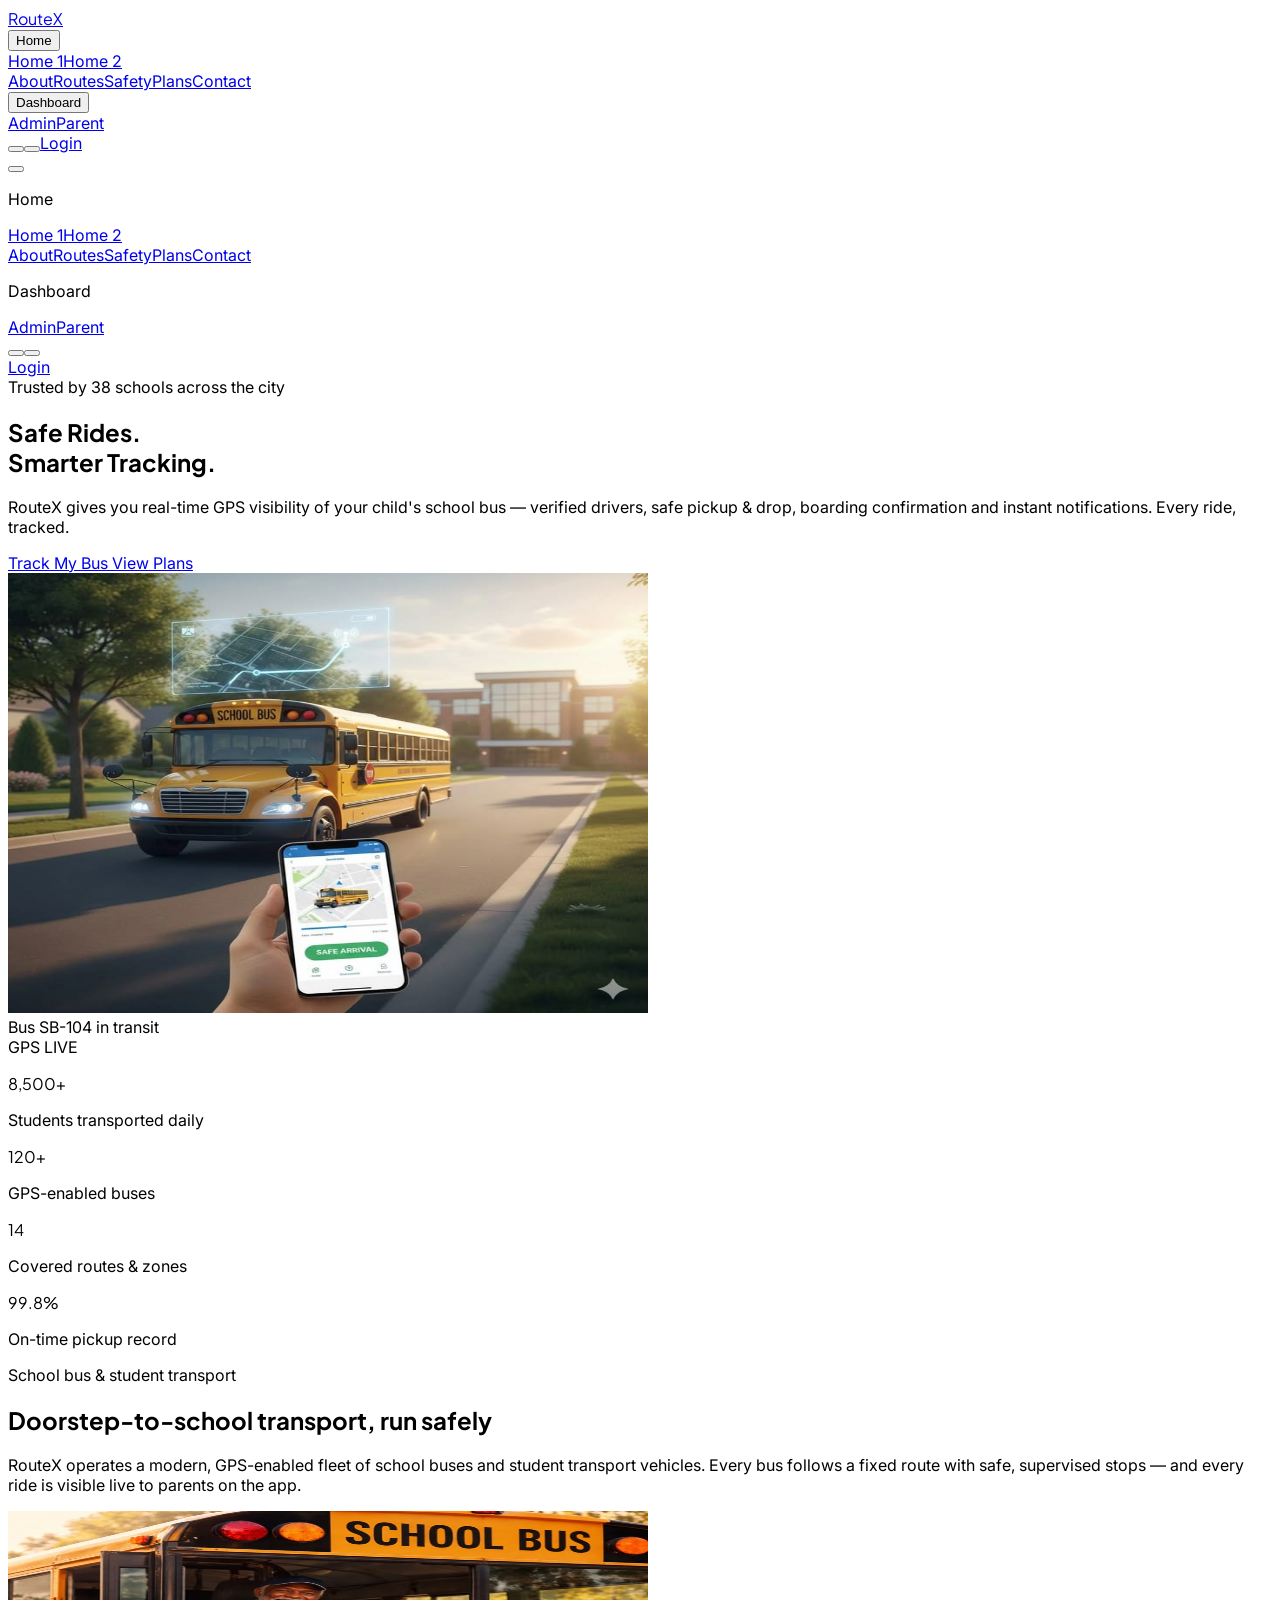
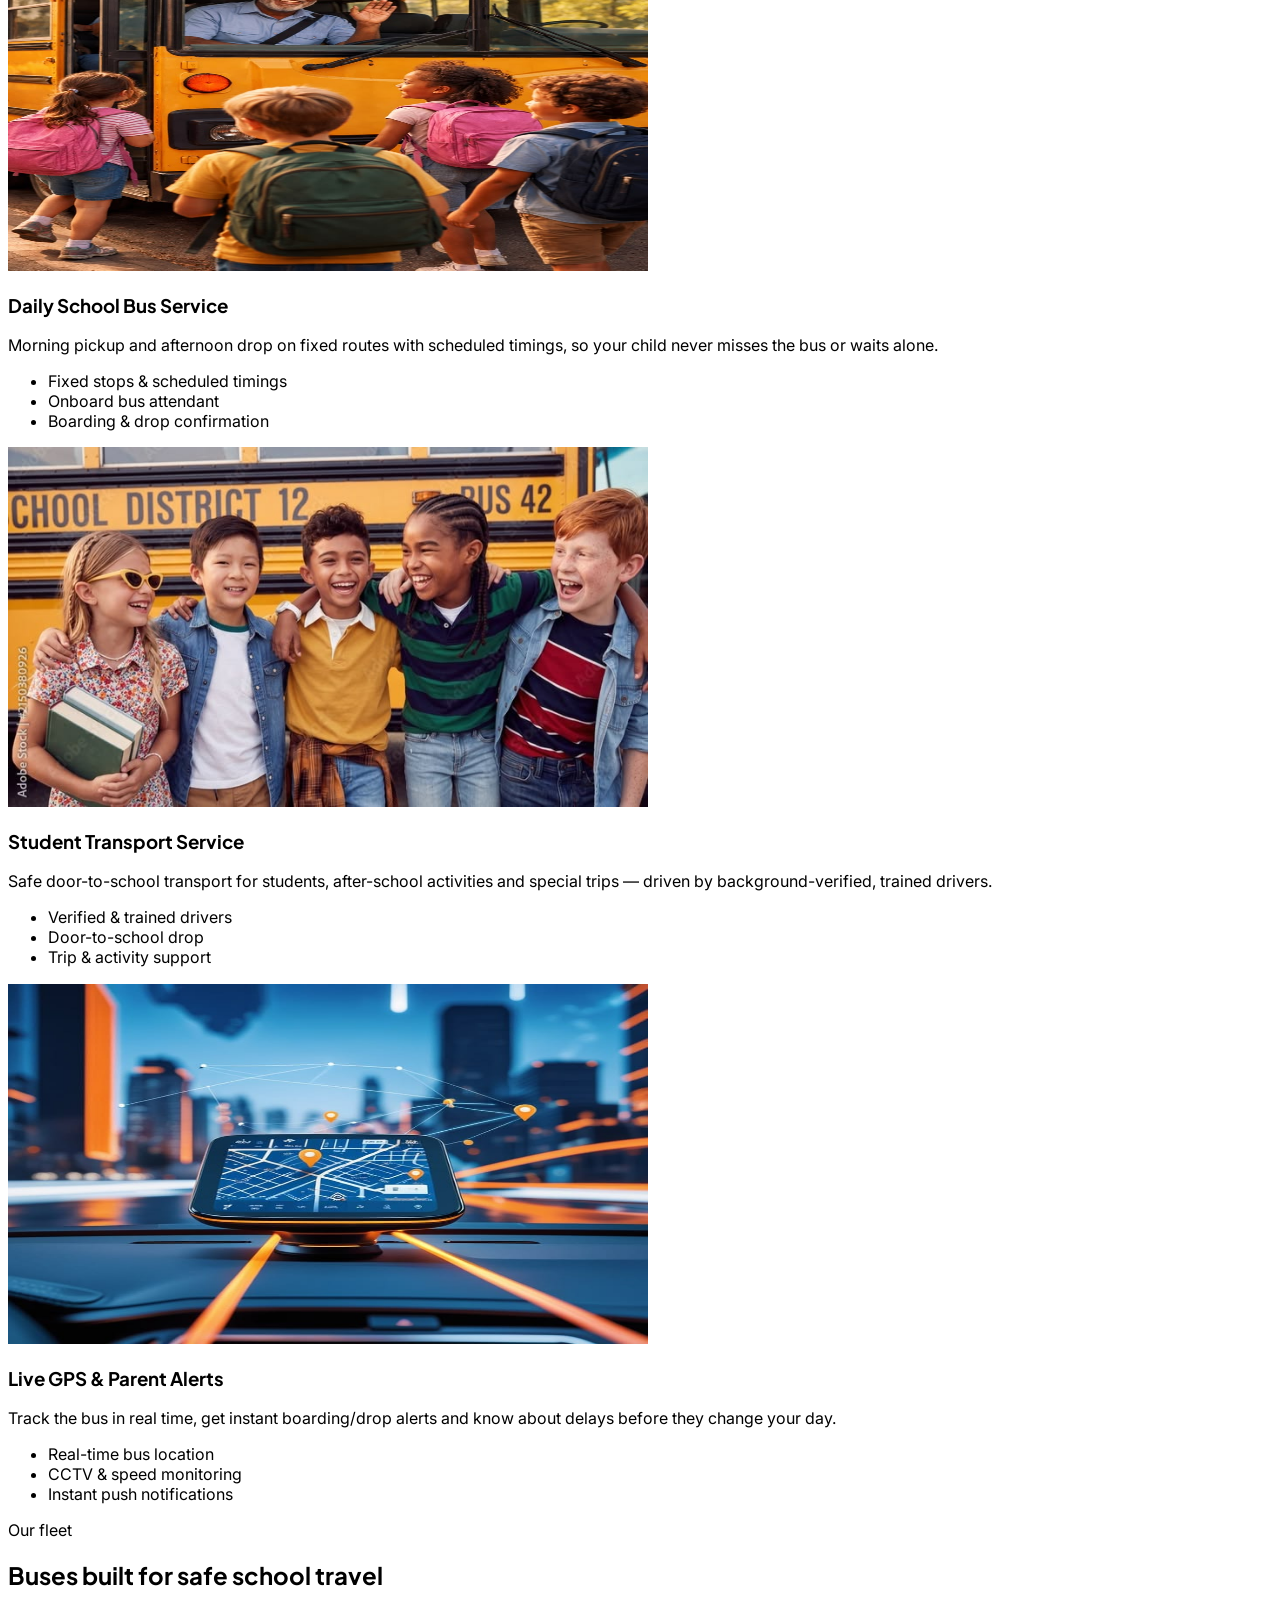
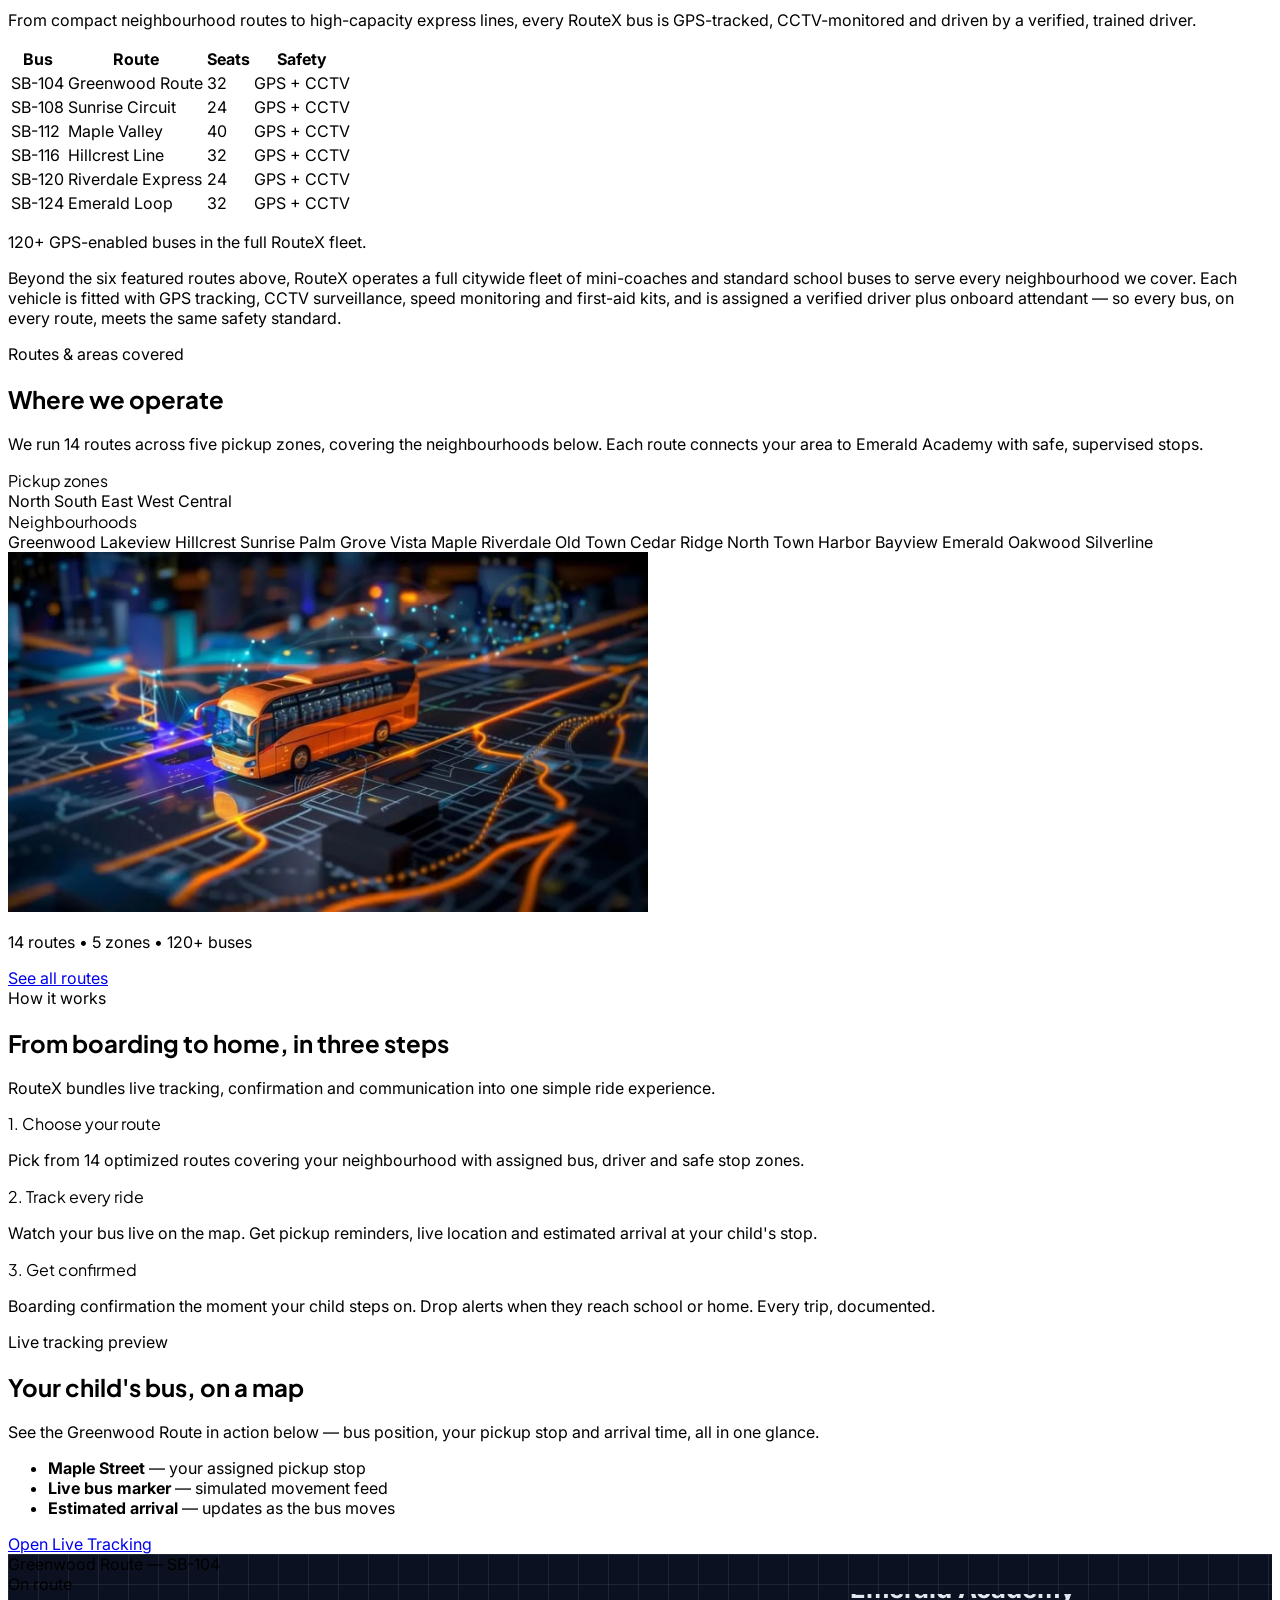
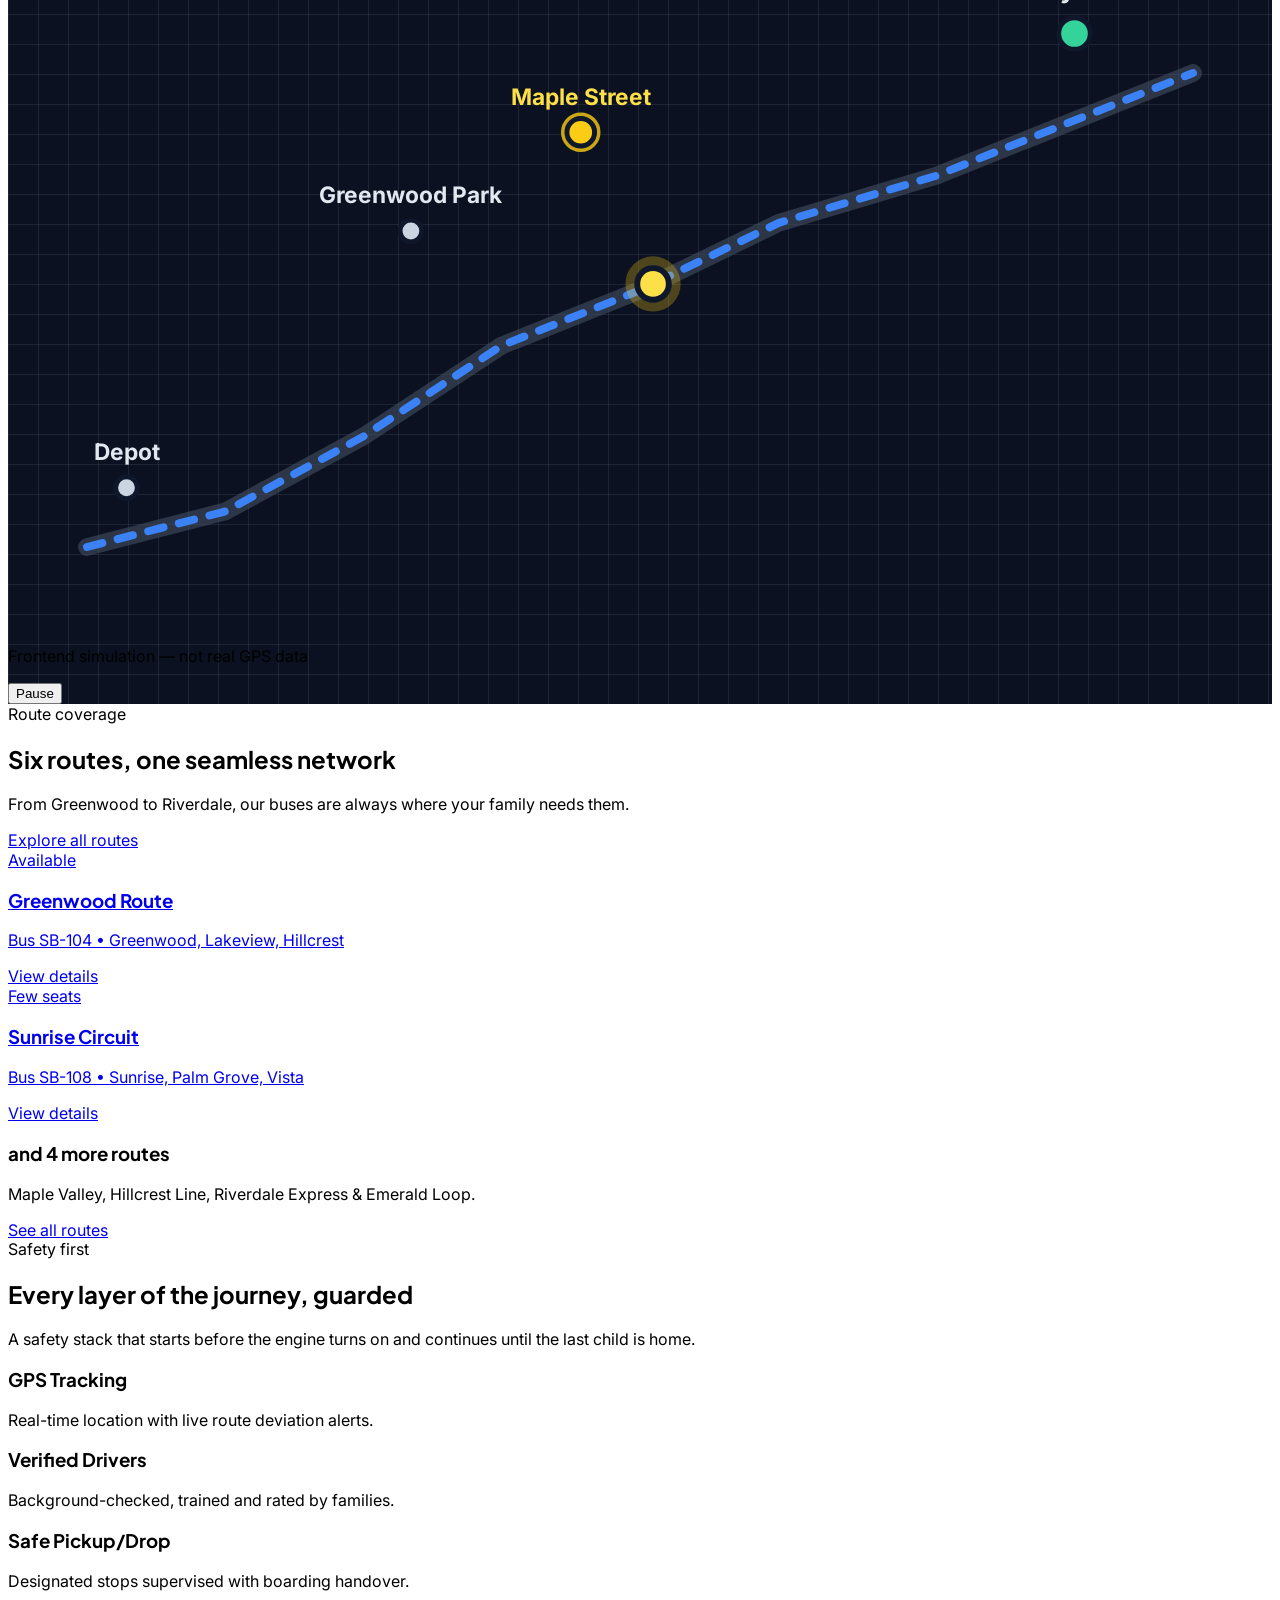
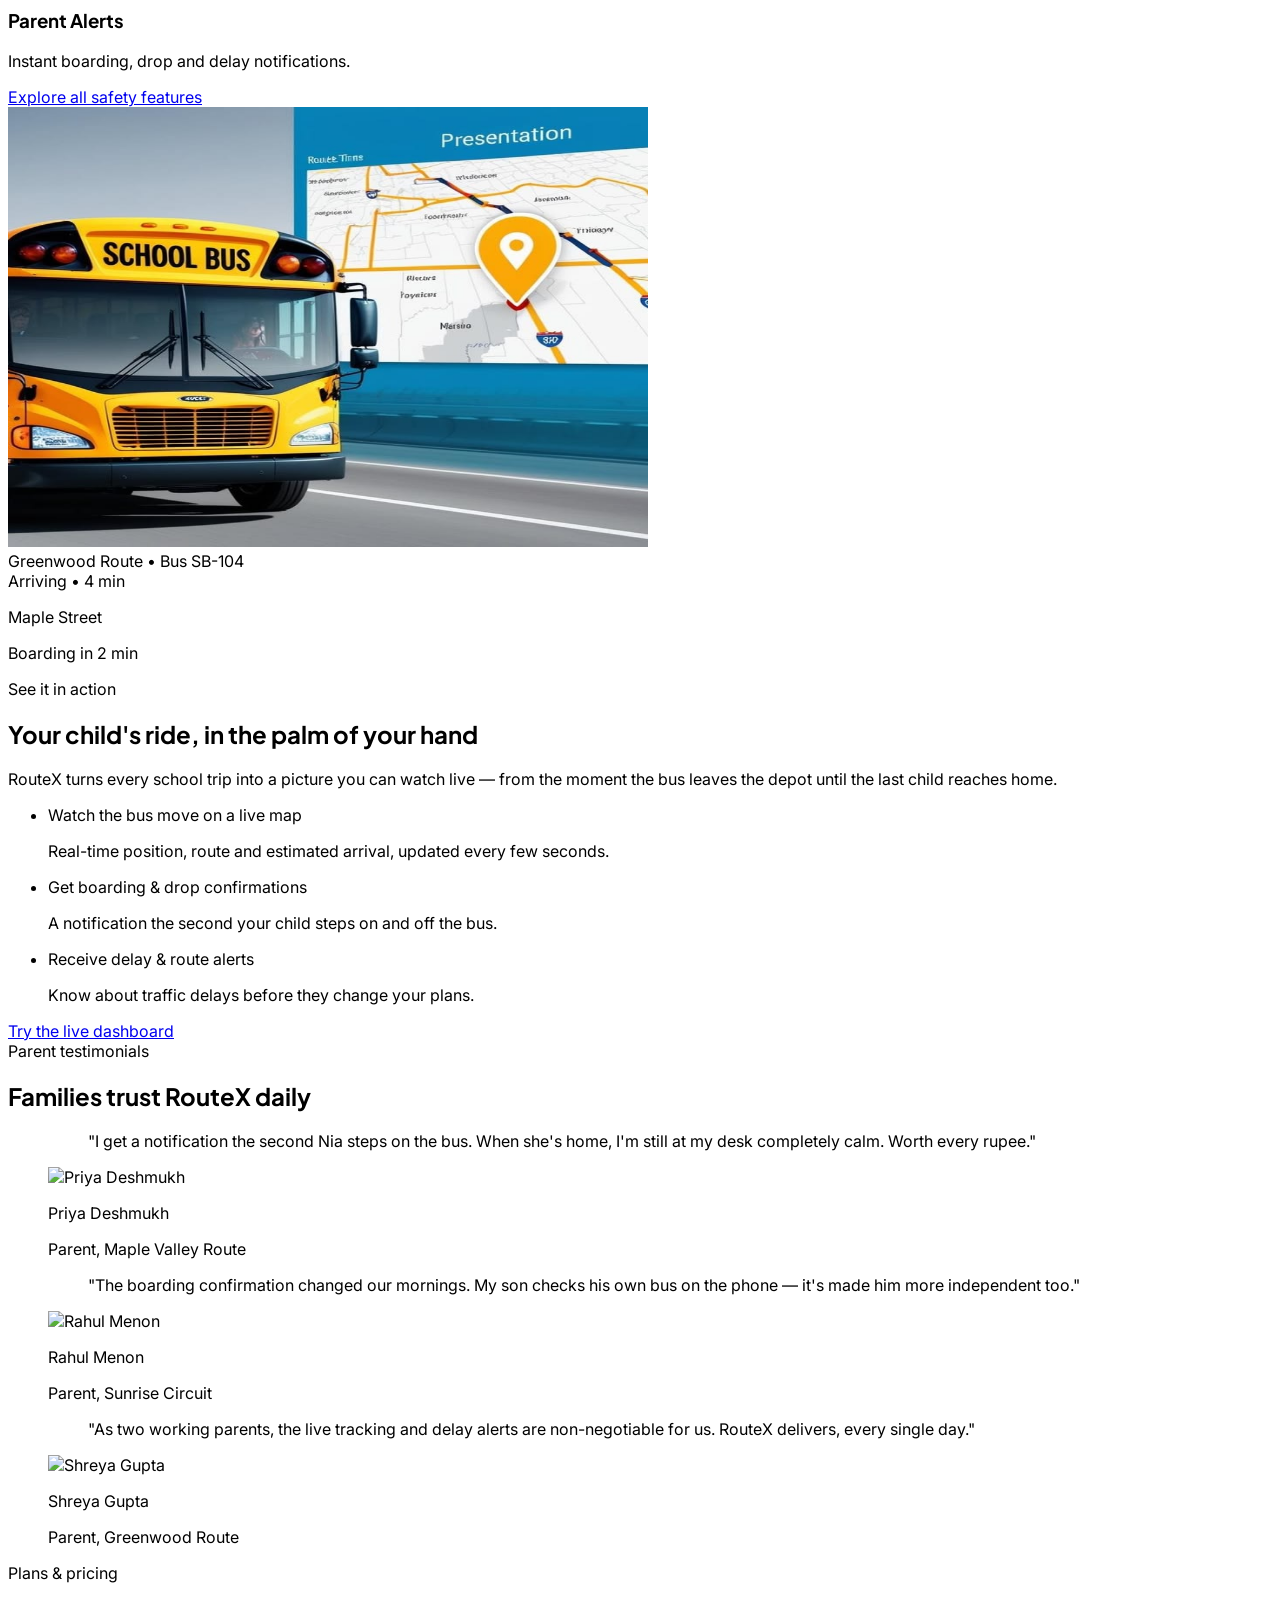
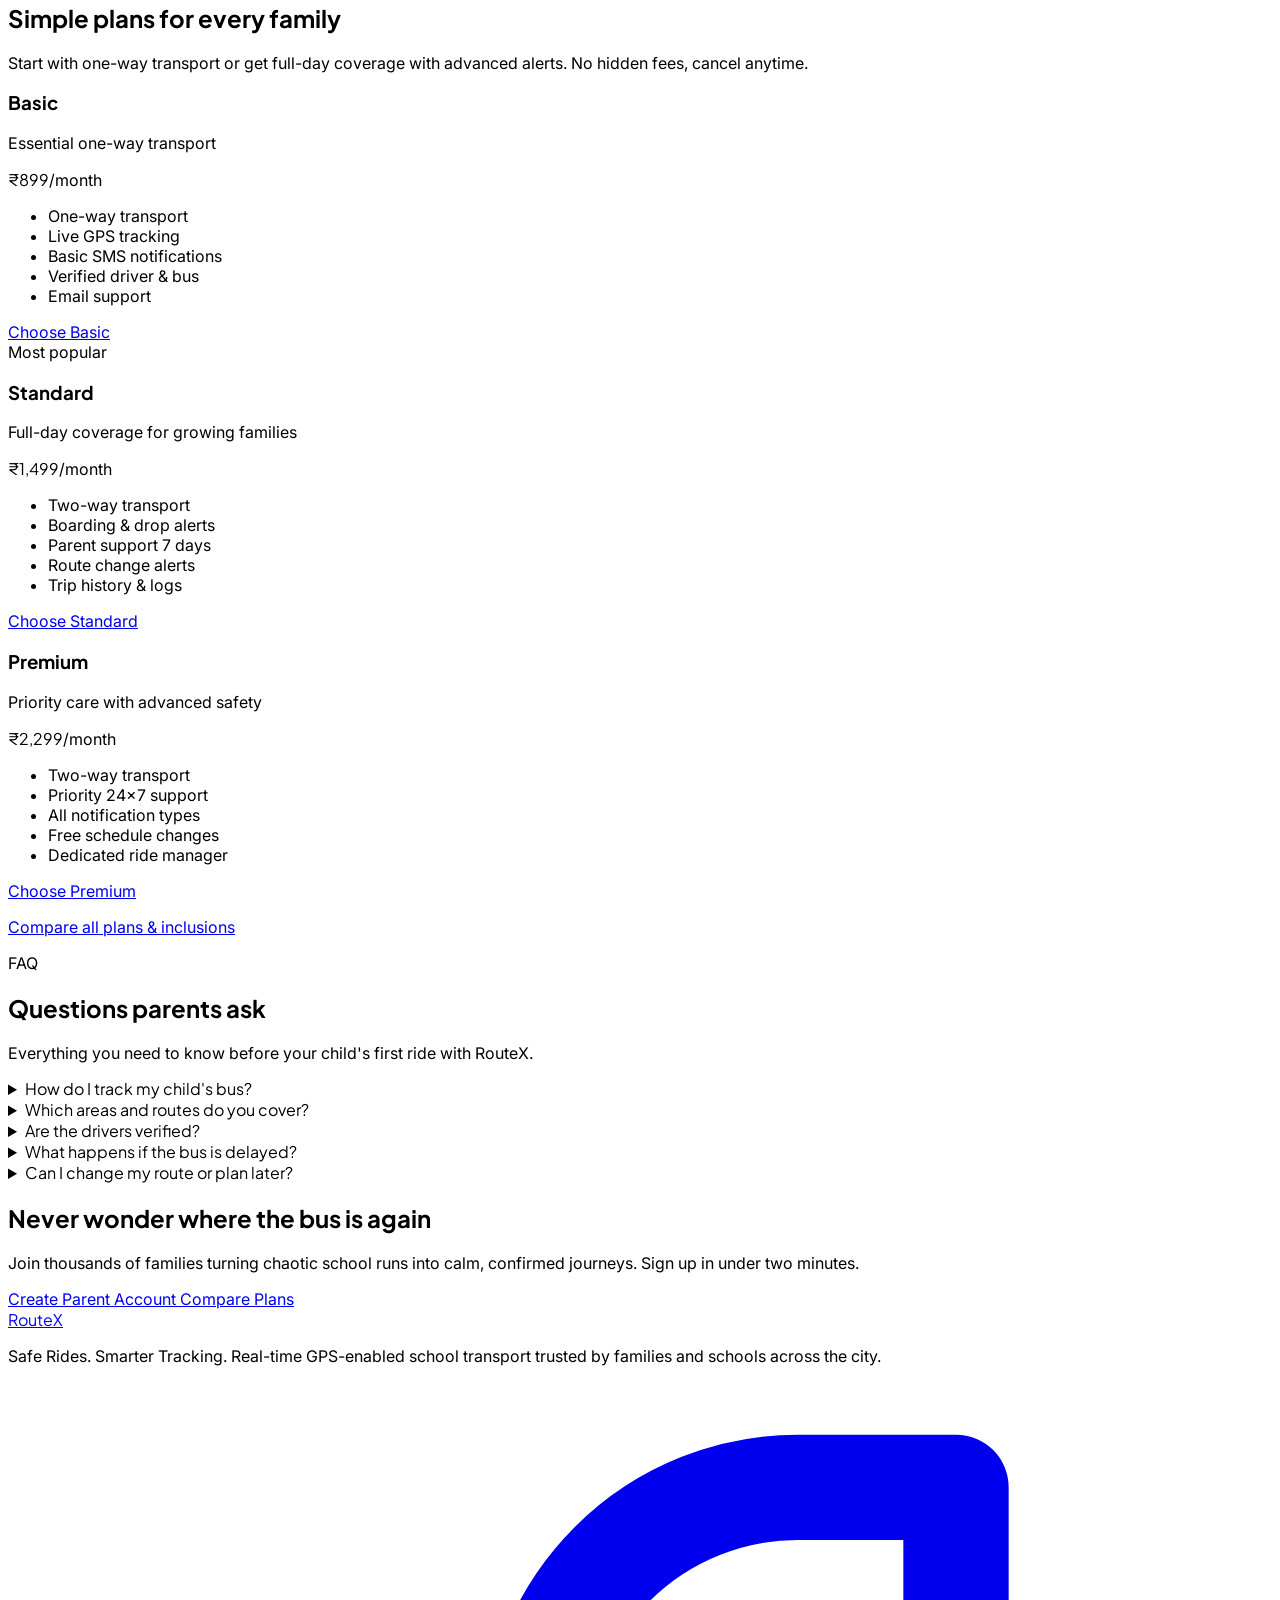
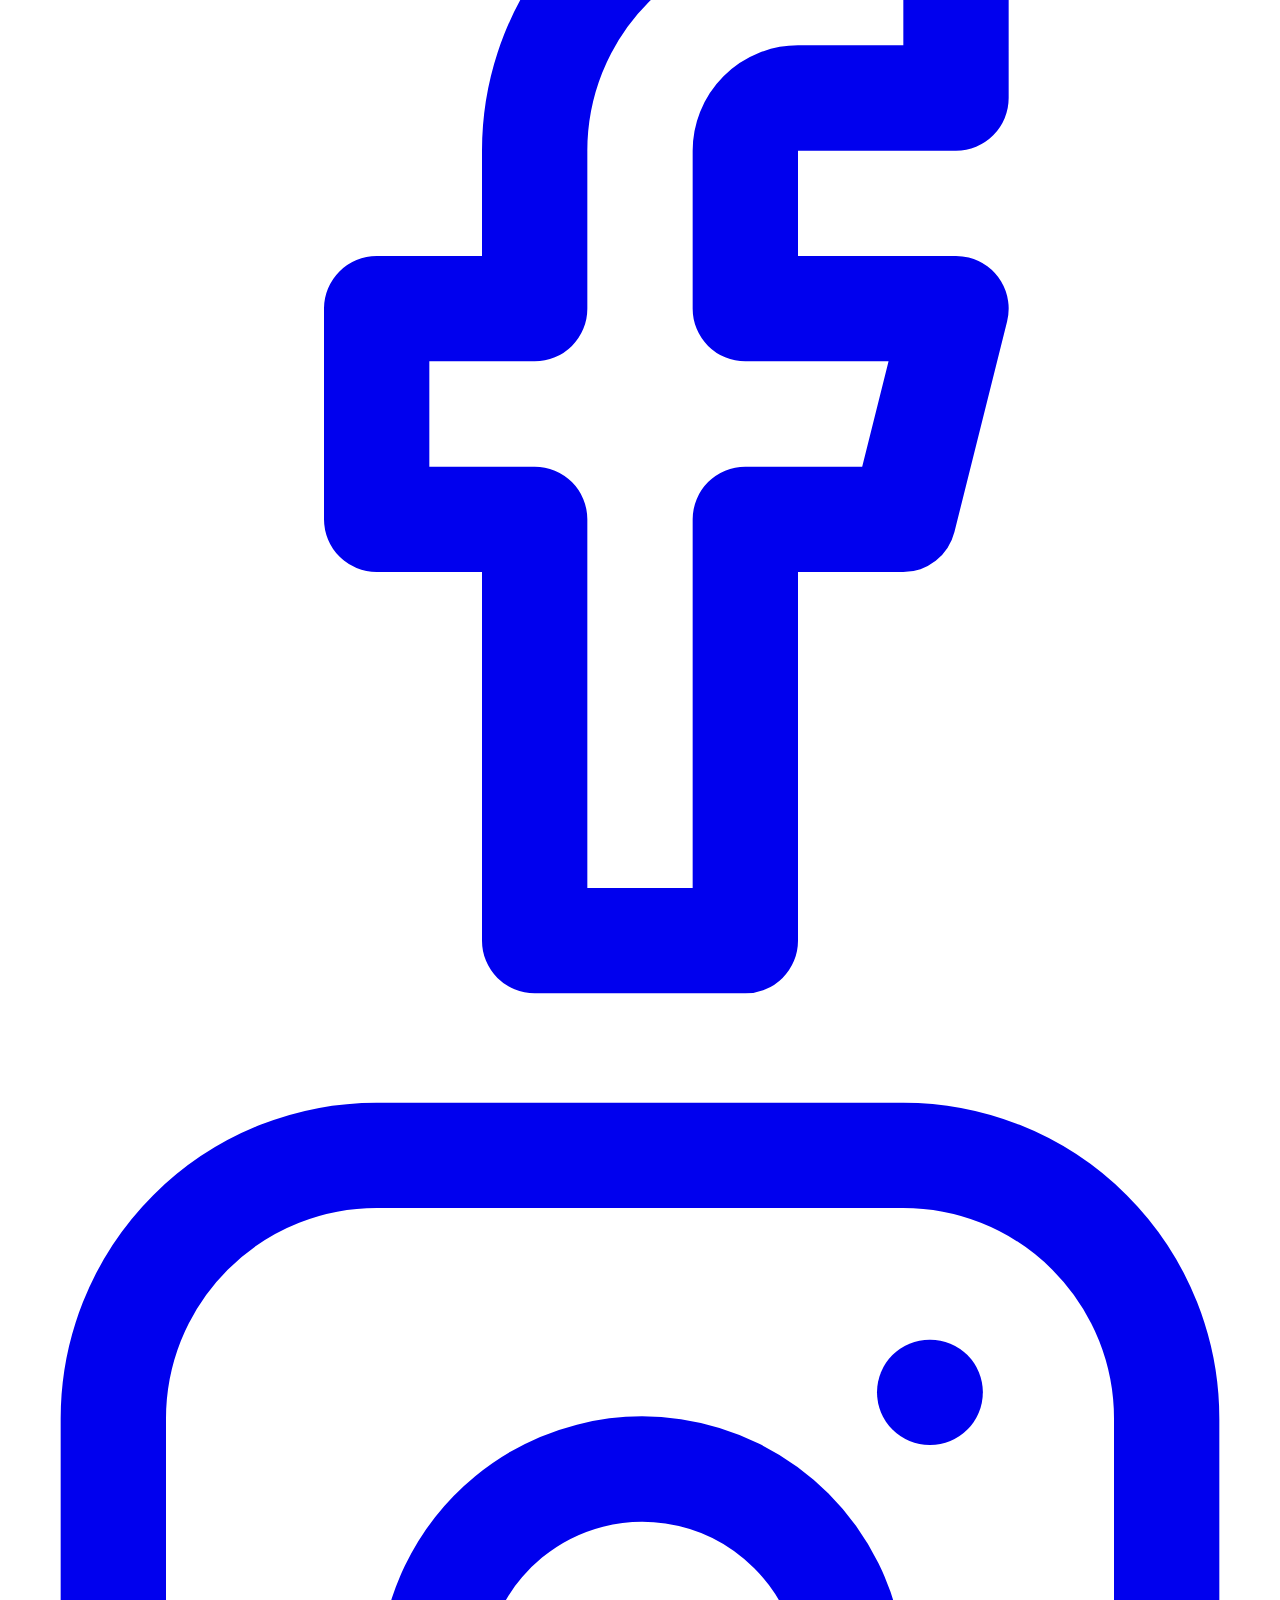
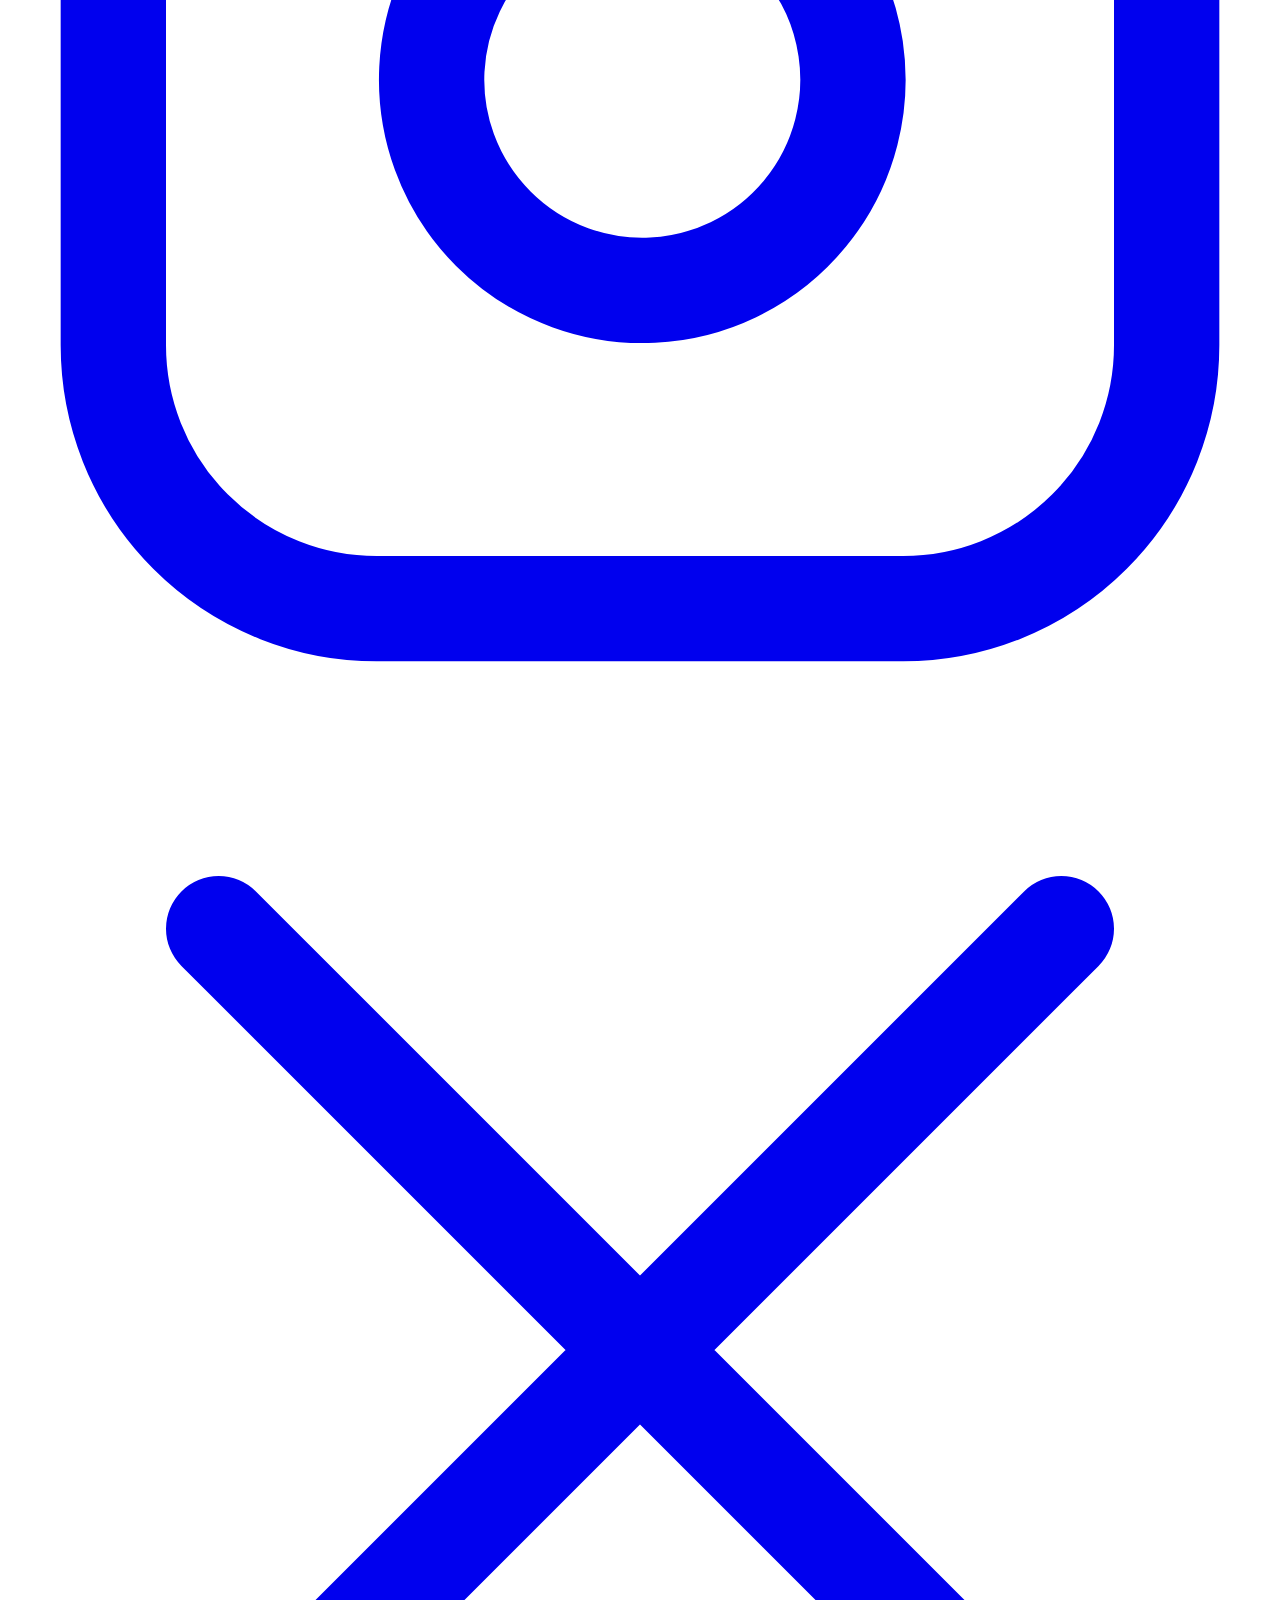
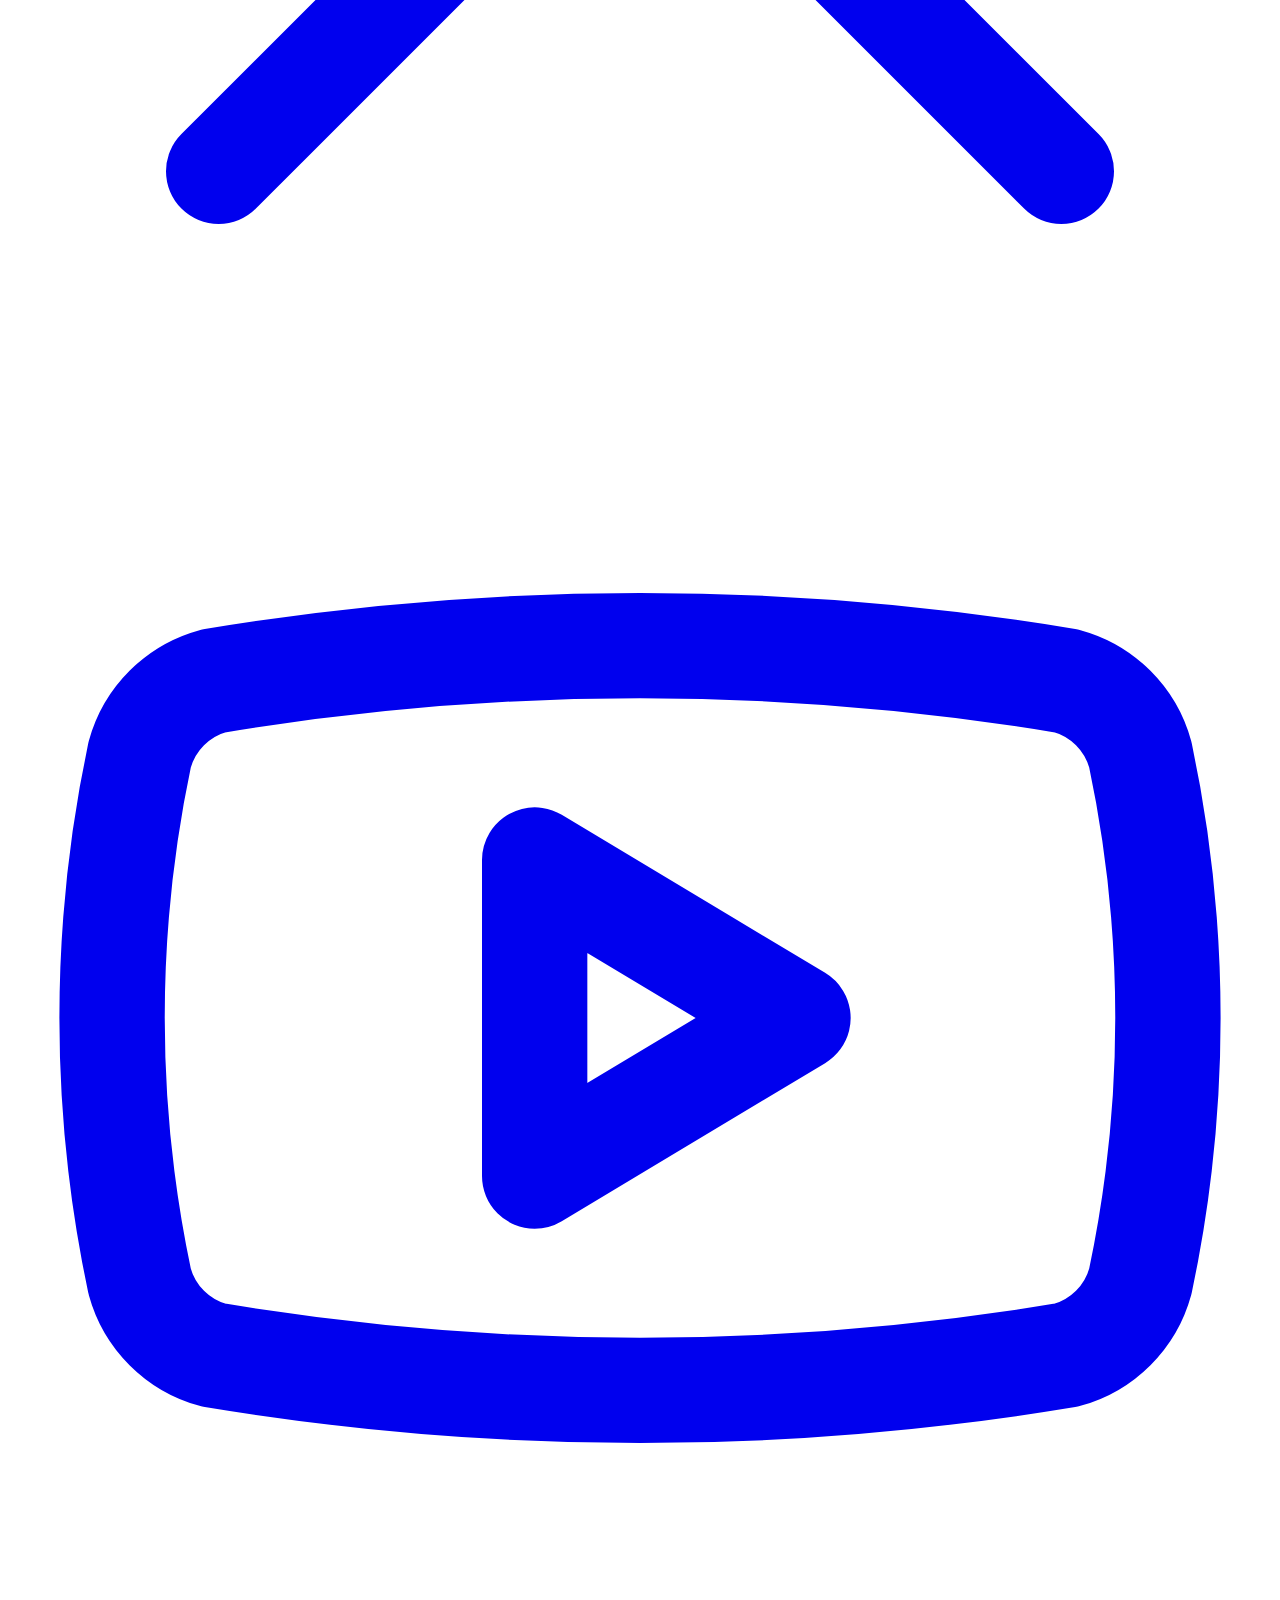
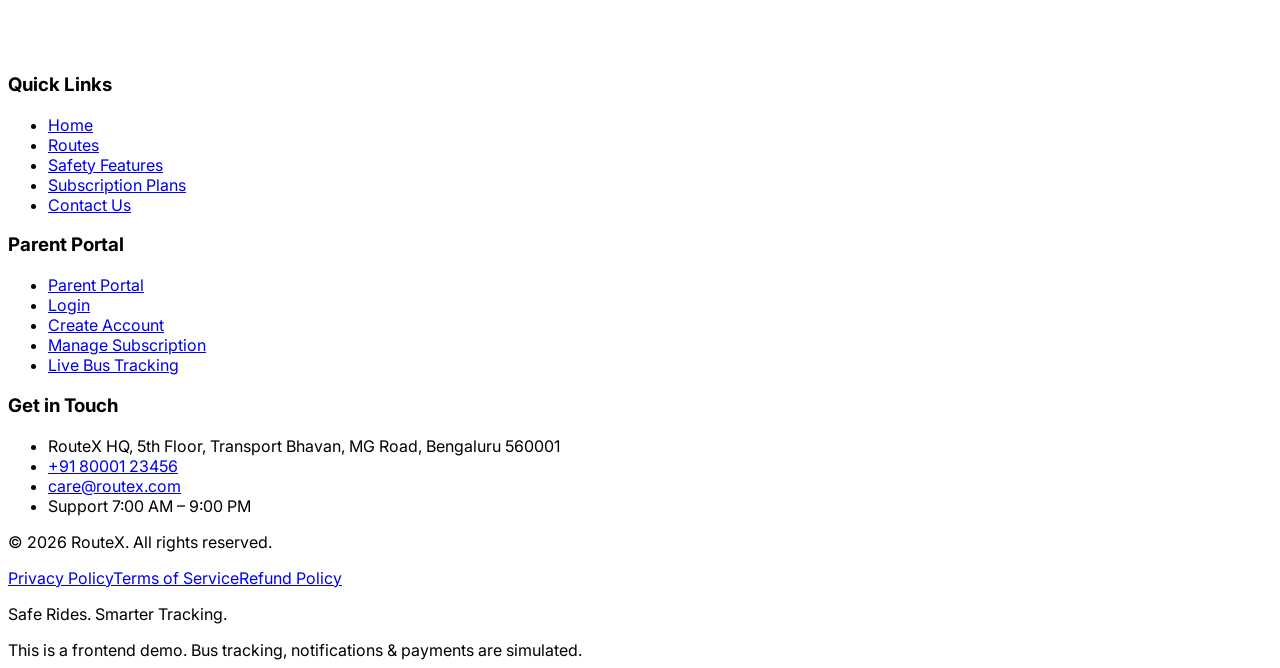
==== commit 84314fcf: "updated code" ====
--- a/index.html
+++ b/index.html
@@ -121,6 +121,145 @@
       </div>
     </section>
 
+    <!-- ============ SERVICES ============ -->
+    <section id="services" class="scroll-mt-20 bg-slate-50 py-20 dark:bg-slate-950">
+      <div class="mx-auto max-w-7xl px-4 sm:px-6 lg:px-8">
+        <div class="mx-auto max-w-3xl text-center" data-reveal>
+          <span class="text-xs font-bold uppercase tracking-[0.2em] text-brand-600 dark:text-amber-400">School bus &amp; student transport</span>
+          <h2 class="mt-3 font-display text-3xl font-extrabold tracking-tight text-slate-900 dark:text-white sm:text-4xl">Doorstep-to-school transport, run safely</h2>
+          <p class="mt-4 text-slate-600 dark:text-slate-300">RouteX operates a modern, GPS-enabled fleet of school buses and student transport vehicles. Every bus follows a fixed route with safe, supervised stops — and every ride is visible live to parents on the app.</p>
+        </div>
+
+        <div class="mt-14 grid gap-6 md:grid-cols-3">
+          <article class="card-lift flex flex-col overflow-hidden rounded-2xl border border-slate-200 bg-white shadow-sm dark:border-slate-800 dark:bg-slate-900" data-reveal>
+            <img src="assets/images/12.jpg" alt="RouteX school bus waiting at a stop" class="h-48 w-full object-cover" width="640" height="360">
+            <div class="flex flex-1 flex-col p-6">
+              <span class="flex h-11 w-11 items-center justify-center rounded-xl bg-brand-600/10 text-brand-600 dark:text-amber-400"><i data-lucide="bus" class="h-5 w-5"></i></span>
+              <h3 class="mt-4 font-display text-lg font-bold text-slate-900 dark:text-white">Daily School Bus Service</h3>
+              <p class="mt-2 flex-1 text-sm leading-relaxed text-slate-500 dark:text-slate-400">Morning pickup and afternoon drop on fixed routes with scheduled timings, so your child never misses the bus or waits alone.</p>
+              <ul class="mt-4 space-y-2 text-sm text-slate-600 dark:text-slate-300">
+                <li class="flex items-center gap-2"><i data-lucide="check" class="h-4 w-4 text-emerald-500"></i>Fixed stops &amp; scheduled timings</li>
+                <li class="flex items-center gap-2"><i data-lucide="check" class="h-4 w-4 text-emerald-500"></i>Onboard bus attendant</li>
+                <li class="flex items-center gap-2"><i data-lucide="check" class="h-4 w-4 text-emerald-500"></i>Boarding &amp; drop confirmation</li>
+              </ul>
+            </div>
+          </article>
+
+          <article class="card-lift flex flex-col overflow-hidden rounded-2xl border border-slate-200 bg-white shadow-sm dark:border-slate-800 dark:bg-slate-900" data-reveal>
+            <img src="assets/images/5.jpg" alt="Verified RouteX student transport driver at the wheel" class="h-48 w-full object-cover" width="640" height="360">
+            <div class="flex flex-1 flex-col p-6">
+              <span class="flex h-11 w-11 items-center justify-center rounded-xl bg-amber-400/20 text-amber-600"><i data-lucide="car-front" class="h-5 w-5"></i></span>
+              <h3 class="mt-4 font-display text-lg font-bold text-slate-900 dark:text-white">Student Transport Service</h3>
+              <p class="mt-2 flex-1 text-sm leading-relaxed text-slate-500 dark:text-slate-400">Safe door-to-school transport for students, after-school activities and special trips — driven by background-verified, trained drivers.</p>
+              <ul class="mt-4 space-y-2 text-sm text-slate-600 dark:text-slate-300">
+                <li class="flex items-center gap-2"><i data-lucide="check" class="h-4 w-4 text-emerald-500"></i>Verified &amp; trained drivers</li>
+                <li class="flex items-center gap-2"><i data-lucide="check" class="h-4 w-4 text-emerald-500"></i>Door-to-school drop</li>
+                <li class="flex items-center gap-2"><i data-lucide="check" class="h-4 w-4 text-emerald-500"></i>Trip &amp; activity support</li>
+              </ul>
+            </div>
+          </article>
+
+          <article class="card-lift flex flex-col overflow-hidden rounded-2xl border border-slate-200 bg-white shadow-sm dark:border-slate-800 dark:bg-slate-900" data-reveal>
+            <img src="assets/images/7.jpg" alt="GPS-tracked RouteX bus with live safety features" class="h-48 w-full object-cover" width="640" height="360">
+            <div class="flex flex-1 flex-col p-6">
+              <span class="flex h-11 w-11 items-center justify-center rounded-xl bg-sky-500/10 text-sky-600"><i data-lucide="satellite" class="h-5 w-5"></i></span>
+              <h3 class="mt-4 font-display text-lg font-bold text-slate-900 dark:text-white">Live GPS &amp; Parent Alerts</h3>
+              <p class="mt-2 flex-1 text-sm leading-relaxed text-slate-500 dark:text-slate-400">Track the bus in real time, get instant boarding/drop alerts and know about delays before they change your day.</p>
+              <ul class="mt-4 space-y-2 text-sm text-slate-600 dark:text-slate-300">
+                <li class="flex items-center gap-2"><i data-lucide="check" class="h-4 w-4 text-emerald-500"></i>Real-time bus location</li>
+                <li class="flex items-center gap-2"><i data-lucide="check" class="h-4 w-4 text-emerald-500"></i>CCTV &amp; speed monitoring</li>
+                <li class="flex items-center gap-2"><i data-lucide="check" class="h-4 w-4 text-emerald-500"></i>Instant push notifications</li>
+              </ul>
+            </div>
+          </article>
+        </div>
+      </div>
+    </section>
+
+    <!-- ============ FLEET & COVERAGE ============ -->
+    <section class="py-20 dark:bg-slate-950">
+      <div class="mx-auto max-w-7xl px-4 sm:px-6 lg:px-8">
+        <div class="grid gap-12 lg:grid-cols-2">
+          <div data-reveal>
+            <span class="text-xs font-bold uppercase tracking-[0.2em] text-brand-600 dark:text-amber-400">Our fleet</span>
+            <h2 class="mt-3 font-display text-3xl font-extrabold tracking-tight text-slate-900 dark:text-white sm:text-4xl">Buses built for safe school travel</h2>
+            <p class="mt-4 text-slate-600 dark:text-slate-300">From compact neighbourhood routes to high-capacity express lines, every RouteX bus is GPS-tracked, CCTV-monitored and driven by a verified, trained driver.</p>
+
+            <div class="mt-8 overflow-hidden rounded-2xl border border-slate-200 shadow-sm dark:border-slate-800">
+              <table class="w-full text-left text-sm">
+                <thead class="bg-slate-50 text-xs font-bold uppercase tracking-wide text-slate-500 dark:bg-slate-900 dark:text-slate-400">
+                  <tr>
+                    <th class="px-4 py-3">Bus</th>
+                    <th class="px-4 py-3">Route</th>
+                    <th class="px-4 py-3 text-center">Seats</th>
+                    <th class="px-4 py-3">Safety</th>
+                  </tr>
+                </thead>
+                <tbody class="divide-y divide-slate-100 bg-white dark:divide-slate-800 dark:bg-slate-900/60">
+                  <tr><td class="px-4 py-3 font-bold text-slate-900 dark:text-white">SB-104</td><td class="px-4 py-3 text-slate-600 dark:text-slate-300">Greenwood Route</td><td class="px-4 py-3 text-center text-slate-600 dark:text-slate-300">32</td><td class="px-4 py-3 text-slate-500 dark:text-slate-400">GPS + CCTV</td></tr>
+                  <tr><td class="px-4 py-3 font-bold text-slate-900 dark:text-white">SB-108</td><td class="px-4 py-3 text-slate-600 dark:text-slate-300">Sunrise Circuit</td><td class="px-4 py-3 text-center text-slate-600 dark:text-slate-300">24</td><td class="px-4 py-3 text-slate-500 dark:text-slate-400">GPS + CCTV</td></tr>
+                  <tr><td class="px-4 py-3 font-bold text-slate-900 dark:text-white">SB-112</td><td class="px-4 py-3 text-slate-600 dark:text-slate-300">Maple Valley</td><td class="px-4 py-3 text-center text-slate-600 dark:text-slate-300">40</td><td class="px-4 py-3 text-slate-500 dark:text-slate-400">GPS + CCTV</td></tr>
+                  <tr><td class="px-4 py-3 font-bold text-slate-900 dark:text-white">SB-116</td><td class="px-4 py-3 text-slate-600 dark:text-slate-300">Hillcrest Line</td><td class="px-4 py-3 text-center text-slate-600 dark:text-slate-300">32</td><td class="px-4 py-3 text-slate-500 dark:text-slate-400">GPS + CCTV</td></tr>
+                  <tr><td class="px-4 py-3 font-bold text-slate-900 dark:text-white">SB-120</td><td class="px-4 py-3 text-slate-600 dark:text-slate-300">Riverdale Express</td><td class="px-4 py-3 text-center text-slate-600 dark:text-slate-300">24</td><td class="px-4 py-3 text-slate-500 dark:text-slate-400">GPS + CCTV</td></tr>
+                  <tr><td class="px-4 py-3 font-bold text-slate-900 dark:text-white">SB-124</td><td class="px-4 py-3 text-slate-600 dark:text-slate-300">Emerald Loop</td><td class="px-4 py-3 text-center text-slate-600 dark:text-slate-300">32</td><td class="px-4 py-3 text-slate-500 dark:text-slate-400">GPS + CCTV</td></tr>
+                </tbody>
+              </table>
+            </div>
+            <p class="mt-4 text-sm font-semibold text-slate-500 dark:text-slate-400">120+ GPS-enabled buses in the full RouteX fleet.</p>
+            <p class="mt-1.5 text-sm leading-relaxed text-slate-500 dark:text-slate-400">Beyond the six featured routes above, RouteX operates a full citywide fleet of mini-coaches and standard school buses to serve every neighbourhood we cover. Each vehicle is fitted with GPS tracking, CCTV surveillance, speed monitoring and first-aid kits, and is assigned a verified driver plus onboard attendant — so every bus, on every route, meets the same safety standard.</p>
+          </div>
+
+          <div data-reveal>
+            <span class="text-xs font-bold uppercase tracking-[0.2em] text-brand-600 dark:text-amber-400">Routes &amp; areas covered</span>
+            <h2 class="mt-3 font-display text-3xl font-extrabold tracking-tight text-slate-900 dark:text-white sm:text-4xl">Where we operate</h2>
+            <p class="mt-4 text-slate-600 dark:text-slate-300">We run 14 routes across five pickup zones, covering the neighbourhoods below. Each route connects your area to Emerald Academy with safe, supervised stops.</p>
+
+            <div class="mt-8 grid gap-4 sm:grid-cols-2">
+              <div class="rounded-2xl border border-slate-200 bg-white p-5 shadow-sm dark:border-slate-800 dark:bg-slate-900">
+                <div class="flex items-center gap-2 font-display font-bold text-slate-900 dark:text-white"><i data-lucide="compass" class="h-4 w-4 text-brand-600 dark:text-amber-400"></i>Pickup zones</div>
+                <div class="mt-3 flex flex-wrap gap-1.5">
+                  <span class="rounded-full bg-brand-50 px-2.5 py-1 text-[11px] font-semibold text-brand-700 dark:bg-slate-800 dark:text-amber-300">North</span>
+                  <span class="rounded-full bg-brand-50 px-2.5 py-1 text-[11px] font-semibold text-brand-700 dark:bg-slate-800 dark:text-amber-300">South</span>
+                  <span class="rounded-full bg-brand-50 px-2.5 py-1 text-[11px] font-semibold text-brand-700 dark:bg-slate-800 dark:text-amber-300">East</span>
+                  <span class="rounded-full bg-brand-50 px-2.5 py-1 text-[11px] font-semibold text-brand-700 dark:bg-slate-800 dark:text-amber-300">West</span>
+                  <span class="rounded-full bg-brand-50 px-2.5 py-1 text-[11px] font-semibold text-brand-700 dark:bg-slate-800 dark:text-amber-300">Central</span>
+                </div>
+              </div>
+              <div class="rounded-2xl border border-slate-200 bg-white p-5 shadow-sm dark:border-slate-800 dark:bg-slate-900">
+                <div class="flex items-center gap-2 font-display font-bold text-slate-900 dark:text-white"><i data-lucide="map-pin" class="h-4 w-4 text-brand-600 dark:text-amber-400"></i>Neighbourhoods</div>
+                <div class="mt-3 flex flex-wrap gap-1.5">
+                  <span class="rounded-full bg-slate-100 px-2.5 py-1 text-[11px] font-semibold text-slate-600 dark:bg-slate-800 dark:text-slate-300">Greenwood</span>
+                  <span class="rounded-full bg-slate-100 px-2.5 py-1 text-[11px] font-semibold text-slate-600 dark:bg-slate-800 dark:text-slate-300">Lakeview</span>
+                  <span class="rounded-full bg-slate-100 px-2.5 py-1 text-[11px] font-semibold text-slate-600 dark:bg-slate-800 dark:text-slate-300">Hillcrest</span>
+                  <span class="rounded-full bg-slate-100 px-2.5 py-1 text-[11px] font-semibold text-slate-600 dark:bg-slate-800 dark:text-slate-300">Sunrise</span>
+                  <span class="rounded-full bg-slate-100 px-2.5 py-1 text-[11px] font-semibold text-slate-600 dark:bg-slate-800 dark:text-slate-300">Palm Grove</span>
+                  <span class="rounded-full bg-slate-100 px-2.5 py-1 text-[11px] font-semibold text-slate-600 dark:bg-slate-800 dark:text-slate-300">Vista</span>
+                  <span class="rounded-full bg-slate-100 px-2.5 py-1 text-[11px] font-semibold text-slate-600 dark:bg-slate-800 dark:text-slate-300">Maple</span>
+                  <span class="rounded-full bg-slate-100 px-2.5 py-1 text-[11px] font-semibold text-slate-600 dark:bg-slate-800 dark:text-slate-300">Riverdale</span>
+                  <span class="rounded-full bg-slate-100 px-2.5 py-1 text-[11px] font-semibold text-slate-600 dark:bg-slate-800 dark:text-slate-300">Old Town</span>
+                  <span class="rounded-full bg-slate-100 px-2.5 py-1 text-[11px] font-semibold text-slate-600 dark:bg-slate-800 dark:text-slate-300">Cedar Ridge</span>
+                  <span class="rounded-full bg-slate-100 px-2.5 py-1 text-[11px] font-semibold text-slate-600 dark:bg-slate-800 dark:text-slate-300">North Town</span>
+                  <span class="rounded-full bg-slate-100 px-2.5 py-1 text-[11px] font-semibold text-slate-600 dark:bg-slate-800 dark:text-slate-300">Harbor</span>
+                  <span class="rounded-full bg-slate-100 px-2.5 py-1 text-[11px] font-semibold text-slate-600 dark:bg-slate-800 dark:text-slate-300">Bayview</span>
+                  <span class="rounded-full bg-slate-100 px-2.5 py-1 text-[11px] font-semibold text-slate-600 dark:bg-slate-800 dark:text-slate-300">Emerald</span>
+                  <span class="rounded-full bg-slate-100 px-2.5 py-1 text-[11px] font-semibold text-slate-600 dark:bg-slate-800 dark:text-slate-300">Oakwood</span>
+                  <span class="rounded-full bg-slate-100 px-2.5 py-1 text-[11px] font-semibold text-slate-600 dark:bg-slate-800 dark:text-slate-300">Silverline</span>
+                </div>
+              </div>
+            </div>
+
+            <div class="relative mt-8 overflow-hidden rounded-2xl border border-slate-200 shadow-sm dark:border-slate-800" data-reveal>
+              <img src="assets/images/3.jpg" alt="RouteX bus positioned on a live route map" class="h-48 w-full object-cover" width="640" height="360">
+              <div class="flex items-center justify-between gap-3 border-t border-slate-200 bg-white px-5 py-3.5 dark:border-slate-800 dark:bg-slate-900">
+                <p class="text-xs font-semibold text-slate-600 dark:text-slate-300">14 routes • 5 zones • 120+ buses</p>
+                <a href="routes.html" class="inline-flex items-center gap-1 text-xs font-bold text-brand-600 dark:text-amber-400">See all routes <i data-lucide="arrow-right" class="h-3.5 w-3.5"></i></a>
+              </div>
+            </div>
+          </div>
+        </div>
+      </div>
+    </section>
+
     <!-- ============ HOW IT WORKS ============ -->
     <section id="features" class="scroll-mt-20 bg-slate-50 py-20 dark:bg-slate-950">
       <div class="mx-auto max-w-7xl px-4 sm:px-6 lg:px-8">
@@ -288,12 +427,6 @@
               <div class="flex items-center gap-3">
                 <span class="flex h-10 w-10 items-center justify-center rounded-xl bg-emerald-500/15 text-emerald-600"><i data-lucide="map-pin" class="h-5 w-5"></i></span>
                 <div><p class="text-xs font-bold text-slate-900 dark:text-white">Maple Street</p><p class="text-[11px] text-slate-500 dark:text-slate-400">Boarding in 2 min</p></div>
-              </div>
-            </div>
-            <div class="animate-float absolute -left-2 bottom-6 rounded-2xl border border-slate-200 bg-white/95 p-3.5 shadow-xl backdrop-blur [animation-delay:1.1s] dark:border-slate-700 dark:bg-slate-800/95 sm:-left-6">
-              <div class="flex items-center gap-3">
-                <span class="flex h-10 w-10 items-center justify-center rounded-xl bg-brand-600/15 text-brand-600 dark:text-amber-400"><i data-lucide="bell-ring" class="h-5 w-5"></i></span>
-                <div><p class="text-xs font-bold text-slate-900 dark:text-white">Boarded ✓</p><p class="text-[11px] text-slate-500 dark:text-slate-400">Notification sent</p></div>
               </div>
             </div>
           </div>
@@ -365,6 +498,129 @@
       </div>
     </section>
 
+    <!-- ============ PLANS PREVIEW ============ -->
+    <section class="py-20 dark:bg-slate-950">
+      <div class="mx-auto max-w-7xl px-4 sm:px-6 lg:px-8">
+        <div class="mx-auto max-w-2xl text-center" data-reveal>
+          <span class="text-xs font-bold uppercase tracking-[0.2em] text-brand-600 dark:text-amber-400">Plans &amp; pricing</span>
+          <h2 class="mt-3 font-display text-3xl font-extrabold tracking-tight text-slate-900 dark:text-white sm:text-4xl">Simple plans for every family</h2>
+          <p class="mt-4 text-slate-600 dark:text-slate-300">Start with one-way transport or get full-day coverage with advanced alerts. No hidden fees, cancel anytime.</p>
+        </div>
+
+        <div class="mt-14 grid gap-6 lg:grid-cols-3">
+          <div class="card-lift flex flex-col rounded-2xl border border-slate-200 bg-white p-7 shadow-sm dark:border-slate-800 dark:bg-slate-900" data-reveal>
+            <h3 class="font-display text-lg font-bold text-slate-900 dark:text-white">Basic</h3>
+            <p class="mt-1 text-sm text-slate-500 dark:text-slate-400">Essential one-way transport</p>
+            <p class="mt-5 flex items-baseline gap-1"><span class="font-display text-4xl font-extrabold text-slate-900 dark:text-white">₹899</span><span class="text-sm text-slate-500 dark:text-slate-400">/month</span></p>
+            <ul class="mt-6 flex-1 space-y-2.5 text-sm text-slate-600 dark:text-slate-300">
+              <li class="flex items-center gap-2"><i data-lucide="check" class="h-4 w-4 text-emerald-500"></i>One-way transport</li>
+              <li class="flex items-center gap-2"><i data-lucide="check" class="h-4 w-4 text-emerald-500"></i>Live GPS tracking</li>
+              <li class="flex items-center gap-2"><i data-lucide="check" class="h-4 w-4 text-emerald-500"></i>Basic SMS notifications</li>
+              <li class="flex items-center gap-2"><i data-lucide="check" class="h-4 w-4 text-emerald-500"></i>Verified driver &amp; bus</li>
+              <li class="flex items-center gap-2"><i data-lucide="check" class="h-4 w-4 text-emerald-500"></i>Email support</li>
+            </ul>
+            <a href="plans.html" class="mt-7 inline-flex items-center justify-center gap-2 rounded-xl border-2 border-slate-300 px-4 py-3 text-sm font-bold text-slate-800 transition hover:border-brand-600 hover:text-brand-600 dark:border-slate-600 dark:text-white dark:hover:border-amber-400 dark:hover:text-amber-300">Choose Basic</a>
+          </div>
+
+          <div class="card-lift relative flex flex-col rounded-2xl border-2 border-brand-600 bg-brand-50/40 p-7 shadow-2xl shadow-brand-600/15 dark:border-amber-400 dark:bg-slate-900" data-reveal>
+            <span class="absolute -top-3 left-1/2 -translate-x-1/2 rounded-full bg-brand-600 px-4 py-1 text-[11px] font-extrabold uppercase tracking-wide text-white dark:bg-amber-400 dark:text-slate-900">Most popular</span>
+            <h3 class="font-display text-lg font-bold text-slate-900 dark:text-white">Standard</h3>
+            <p class="mt-1 text-sm text-slate-500 dark:text-slate-400">Full-day coverage for growing families</p>
+            <p class="mt-5 flex items-baseline gap-1"><span class="font-display text-4xl font-extrabold text-brand-600 dark:text-amber-400">₹1,499</span><span class="text-sm text-slate-500 dark:text-slate-400">/month</span></p>
+            <ul class="mt-6 flex-1 space-y-2.5 text-sm text-slate-600 dark:text-slate-300">
+              <li class="flex items-center gap-2"><i data-lucide="check" class="h-4 w-4 text-emerald-500"></i>Two-way transport</li>
+              <li class="flex items-center gap-2"><i data-lucide="check" class="h-4 w-4 text-emerald-500"></i>Boarding &amp; drop alerts</li>
+              <li class="flex items-center gap-2"><i data-lucide="check" class="h-4 w-4 text-emerald-500"></i>Parent support 7 days</li>
+              <li class="flex items-center gap-2"><i data-lucide="check" class="h-4 w-4 text-emerald-500"></i>Route change alerts</li>
+              <li class="flex items-center gap-2"><i data-lucide="check" class="h-4 w-4 text-emerald-500"></i>Trip history &amp; logs</li>
+            </ul>
+            <a href="plans.html" class="mt-7 inline-flex items-center justify-center gap-2 rounded-xl bg-brand-600 px-4 py-3 text-sm font-bold text-white shadow-lg shadow-brand-600/30 transition hover:bg-brand-700">Choose Standard</a>
+          </div>
+
+          <div class="card-lift flex flex-col rounded-2xl border border-slate-200 bg-white p-7 shadow-sm dark:border-slate-800 dark:bg-slate-900" data-reveal>
+            <h3 class="font-display text-lg font-bold text-slate-900 dark:text-white">Premium</h3>
+            <p class="mt-1 text-sm text-slate-500 dark:text-slate-400">Priority care with advanced safety</p>
+            <p class="mt-5 flex items-baseline gap-1"><span class="font-display text-4xl font-extrabold text-slate-900 dark:text-white">₹2,299</span><span class="text-sm text-slate-500 dark:text-slate-400">/month</span></p>
+            <ul class="mt-6 flex-1 space-y-2.5 text-sm text-slate-600 dark:text-slate-300">
+              <li class="flex items-center gap-2"><i data-lucide="check" class="h-4 w-4 text-emerald-500"></i>Two-way transport</li>
+              <li class="flex items-center gap-2"><i data-lucide="check" class="h-4 w-4 text-emerald-500"></i>Priority 24x7 support</li>
+              <li class="flex items-center gap-2"><i data-lucide="check" class="h-4 w-4 text-emerald-500"></i>All notification types</li>
+              <li class="flex items-center gap-2"><i data-lucide="check" class="h-4 w-4 text-emerald-500"></i>Free schedule changes</li>
+              <li class="flex items-center gap-2"><i data-lucide="check" class="h-4 w-4 text-emerald-500"></i>Dedicated ride manager</li>
+            </ul>
+            <a href="plans.html" class="mt-7 inline-flex items-center justify-center gap-2 rounded-xl border-2 border-slate-300 px-4 py-3 text-sm font-bold text-slate-800 transition hover:border-brand-600 hover:text-brand-600 dark:border-slate-600 dark:text-white dark:hover:border-amber-400 dark:hover:text-amber-300">Choose Premium</a>
+          </div>
+        </div>
+
+        <p class="mt-10 text-center" data-reveal>
+          <a href="plans.html" class="inline-flex items-center gap-2 text-sm font-bold text-brand-600 hover:gap-3 dark:text-amber-400 transition-all">Compare all plans &amp; inclusions <i data-lucide="arrow-right" class="h-4 w-4"></i></a>
+        </p>
+      </div>
+    </section>
+
+    <!-- ============ FAQ ============ -->
+    <section class="bg-slate-50 py-20 dark:bg-slate-950">
+      <div class="mx-auto max-w-3xl px-4 sm:px-6 lg:px-8">
+        <div class="mx-auto max-w-2xl text-center" data-reveal>
+          <span class="text-xs font-bold uppercase tracking-[0.2em] text-brand-600 dark:text-amber-400">FAQ</span>
+          <h2 class="mt-3 font-display text-3xl font-extrabold tracking-tight text-slate-900 dark:text-white sm:text-4xl">Questions parents ask</h2>
+          <p class="mt-4 text-slate-600 dark:text-slate-300">Everything you need to know before your child's first ride with RouteX.</p>
+        </div>
+
+        <div class="mt-12 space-y-3">
+          <details class="card-lift group rounded-2xl border border-slate-200 bg-white shadow-sm open:shadow-md dark:border-slate-800 dark:bg-slate-900" data-reveal>
+            <summary class="flex cursor-pointer list-none items-center justify-between gap-4 px-6 py-5 text-left font-display text-base font-bold text-slate-900 dark:text-white">
+              How do I track my child's bus?
+              <i data-lucide="chevron-down" class="h-5 w-5 shrink-0 text-brand-600 transition-transform duration-200 group-open:rotate-180 dark:text-amber-400"></i>
+            </summary>
+            <div class="px-6 pb-6 text-sm leading-relaxed text-slate-600 dark:text-slate-300">
+              Once your plan is active, open the RouteX dashboard — you'll see your bus's live position on the map, the estimated arrival at your stop, and boarding or drop confirmations the moment they happen.
+            </div>
+          </details>
+
+          <details class="card-lift group rounded-2xl border border-slate-200 bg-white shadow-sm open:shadow-md dark:border-slate-800 dark:bg-slate-900" data-reveal>
+            <summary class="flex cursor-pointer list-none items-center justify-between gap-4 px-6 py-5 text-left font-display text-base font-bold text-slate-900 dark:text-white">
+              Which areas and routes do you cover?
+              <i data-lucide="chevron-down" class="h-5 w-5 shrink-0 text-brand-600 transition-transform duration-200 group-open:rotate-180 dark:text-amber-400"></i>
+            </summary>
+            <div class="px-6 pb-6 text-sm leading-relaxed text-slate-600 dark:text-slate-300">
+              RouteX runs 14 routes across five pickup zones — North, South, East, West and Central — covering neighbourhoods like Greenwood, Lakeview, Hillcrest, Sunrise, Maple, Riverdale and more. Check the Route coverage section to see which stop serves your home.
+            </div>
+          </details>
+
+          <details class="card-lift group rounded-2xl border border-slate-200 bg-white shadow-sm open:shadow-md dark:border-slate-800 dark:bg-slate-900" data-reveal>
+            <summary class="flex cursor-pointer list-none items-center justify-between gap-4 px-6 py-5 text-left font-display text-base font-bold text-slate-900 dark:text-white">
+              Are the drivers verified?
+              <i data-lucide="chevron-down" class="h-5 w-5 shrink-0 text-brand-600 transition-transform duration-200 group-open:rotate-180 dark:text-amber-400"></i>
+            </summary>
+            <div class="px-6 pb-6 text-sm leading-relaxed text-slate-600 dark:text-slate-300">
+              Yes. Every RouteX driver is background-verified, trained and rated by the families on their route. Vehicles are fitted with GPS and CCTV, with speed monitoring throughout the journey.
+            </div>
+          </details>
+
+          <details class="card-lift group rounded-2xl border border-slate-200 bg-white shadow-sm open:shadow-md dark:border-slate-800 dark:bg-slate-900" data-reveal>
+            <summary class="flex cursor-pointer list-none items-center justify-between gap-4 px-6 py-5 text-left font-display text-base font-bold text-slate-900 dark:text-white">
+              What happens if the bus is delayed?
+              <i data-lucide="chevron-down" class="h-5 w-5 shrink-0 text-brand-600 transition-transform duration-200 group-open:rotate-180 dark:text-amber-400"></i>
+            </summary>
+            <div class="px-6 pb-6 text-sm leading-relaxed text-slate-600 dark:text-slate-300">
+              You'll get a delay alert the moment the schedule slips, with a live updated arrival time. If your child will be late, you can also see why and plan accordingly — no more waiting at the stop wondering.
+            </div>
+          </details>
+
+          <details class="card-lift group rounded-2xl border border-slate-200 bg-white shadow-sm open:shadow-md dark:border-slate-800 dark:bg-slate-900" data-reveal>
+            <summary class="flex cursor-pointer list-none items-center justify-between gap-4 px-6 py-5 text-left font-display text-base font-bold text-slate-900 dark:text-white">
+              Can I change my route or plan later?
+              <i data-lucide="chevron-down" class="h-5 w-5 shrink-0 text-brand-600 transition-transform duration-200 group-open:rotate-180 dark:text-amber-400"></i>
+            </summary>
+            <div class="px-6 pb-6 text-sm leading-relaxed text-slate-600 dark:text-slate-300">
+              Absolutely. Standard and Premium plans include free schedule and route changes, and you can upgrade, downgrade or cancel anytime through the dashboard with no hidden fees.
+            </div>
+          </details>
+        </div>
+      </div>
+    </section>
+
     <!-- ============ FINAL CTA ============ -->
     <section class="py-20 dark:bg-slate-950">
       <div class="mx-auto max-w-7xl px-4 sm:px-6 lg:px-8">
